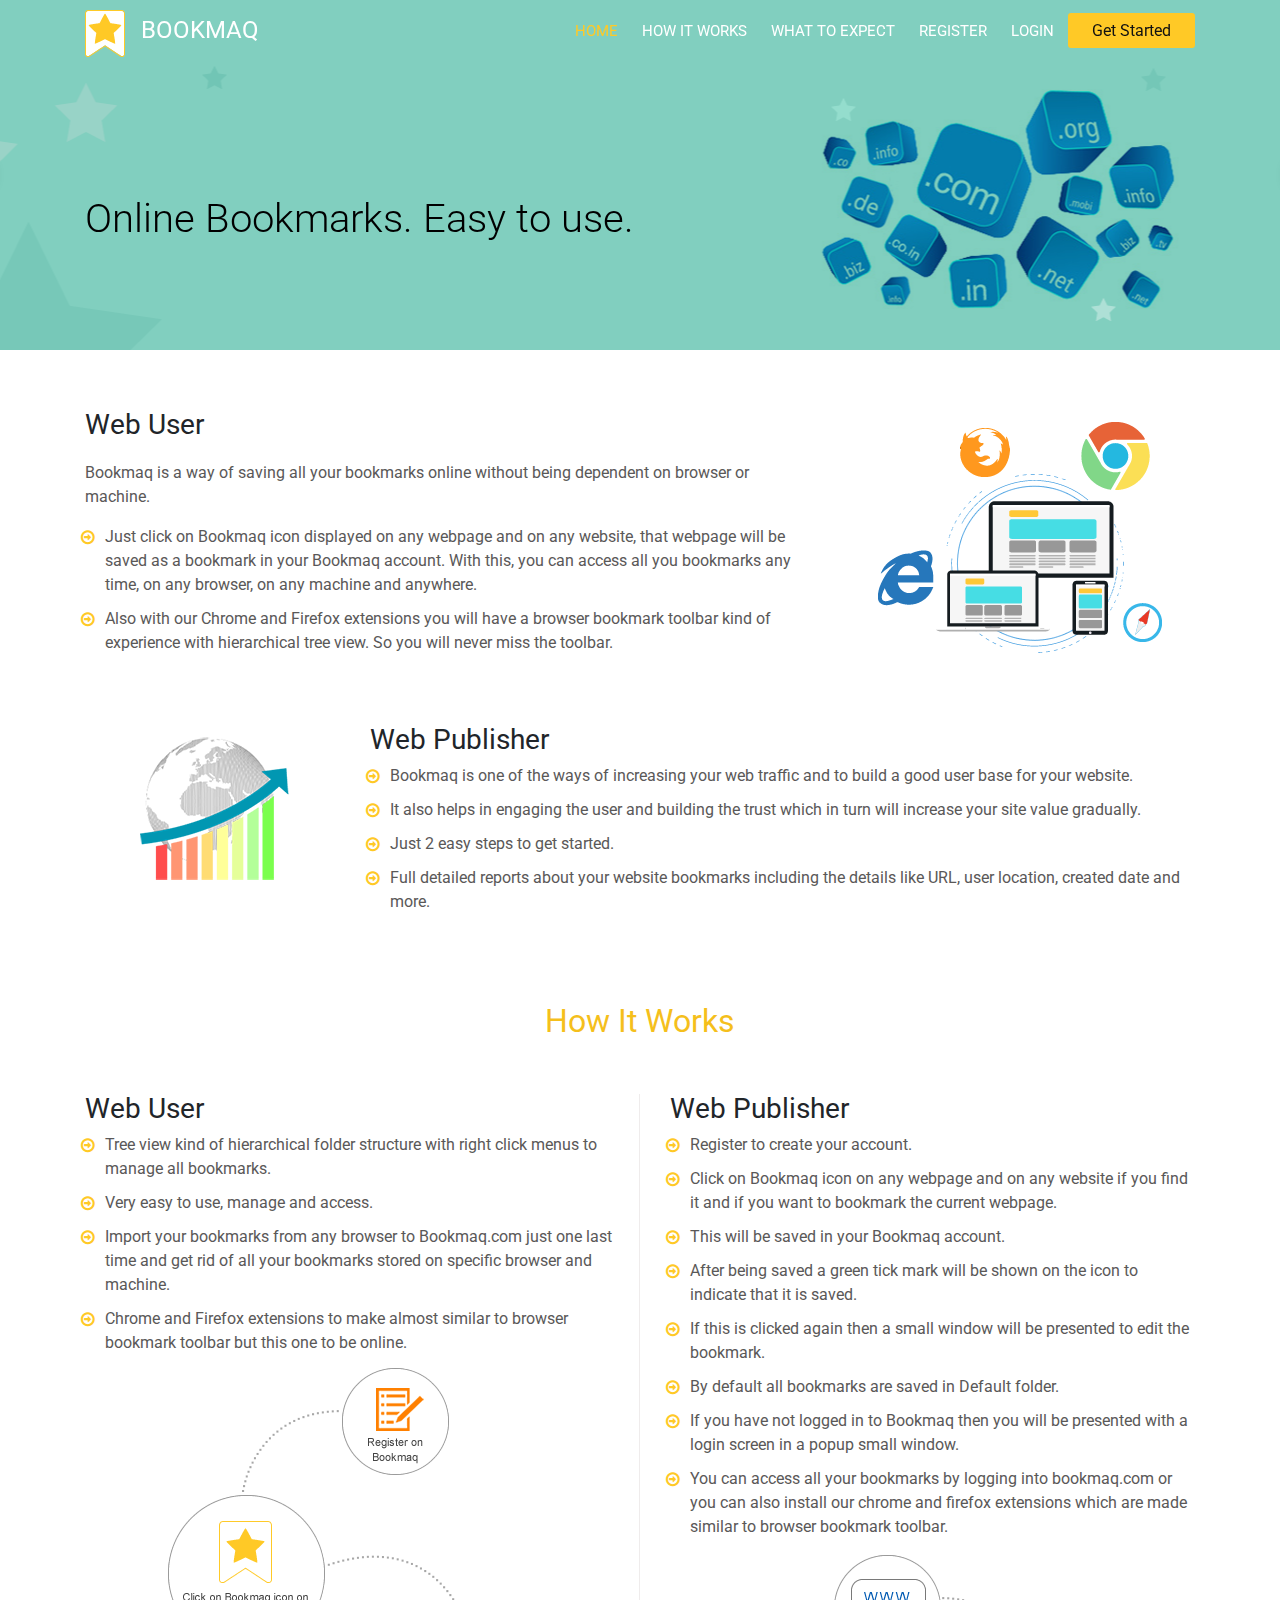
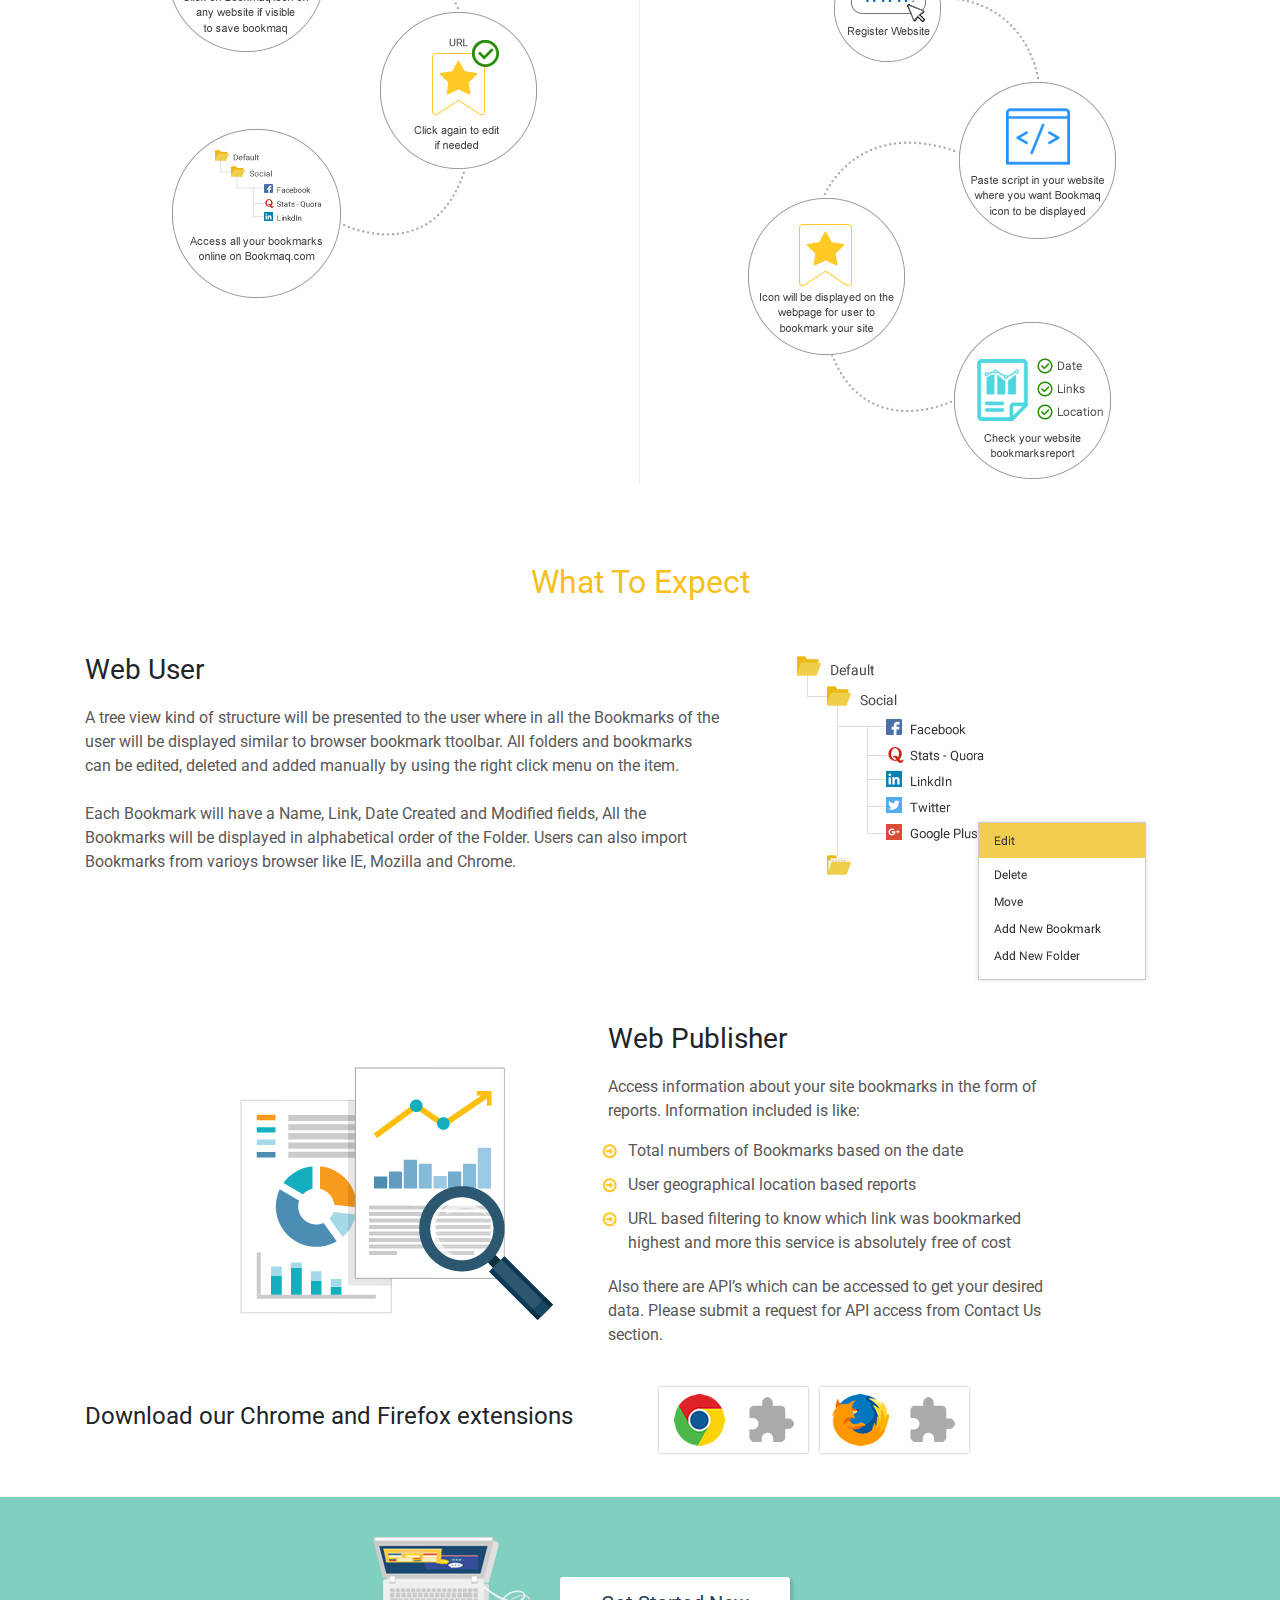
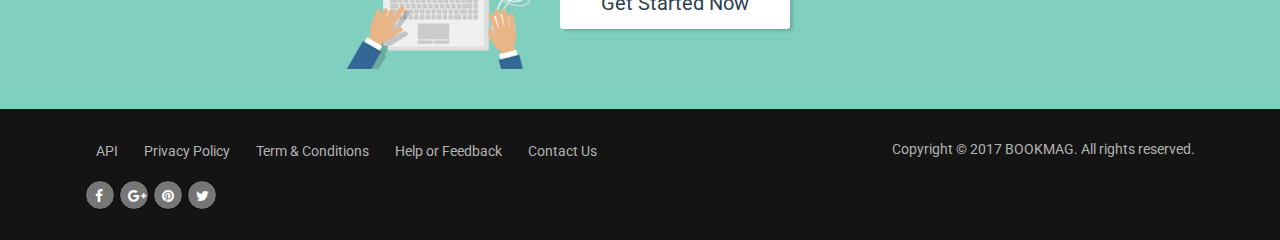
==== HTML/index.html @ ee4033a1 "Add files via upload" ====
﻿<!DOCTYPE html>
<html lang="en">
<head>
    <meta charset="UTF-8">
    <meta name="description" content="">
    <meta http-equiv="X-UA-Compatible" content="IE=edge">
    <meta name="viewport" content="width=device-width, initial-scale=1.0">
    <title>BOOKMAQ</title>
    <link rel="shortcut icon" href="images/favicon.png">
    <link rel="stylesheet" href="style.css">
    <link rel="stylesheet" href="css/responsive.css">
    <!--[if IE]>
	<script src="https://cdnjs.cloudflare.com/ajax/libs/html5shiv/3.7.3/html5shiv.min.js"></script>
	<script src="https://cdnjs.cloudflare.com/ajax/libs/respond.js/1.4.2/respond.min.js"></script>
	<![endif]-->
</head>
<body class="home-page">
    <!-- Preloader Start -->
    <div id="preloader">
        <div class="apland-load"></div>
    </div>
    <header class="header_area">
           <div class="main_header_area animated">
            <div class="container">
                <div class="row">

                    <div class="col-4 col-sm-3">
                          <div class="logo_area">
                            <a href="index.html"><img src="images/logo.png" alt="BOOKMAQ"> <span>BOOKMAQ</span></a>
                        </div>
                    </div>

                    <div class="col-8 col-sm-9 text-right">
                          <div class="main_menu_area d-inline-block">
                            <div class="mainmenu">
                                <nav>
                                    <ul id="nav">
                                        <li class="current_page_item"><a href="#home">Home</a></li>
                                        <li><a href="#howitworks">How It Works</a></li>
                                        <li><a href="#whattoexpect">What To Expect</a></li>
                                        <li><a href="register.html">Register</a></li>
										<li><a href="login.html">Login</a></li>
                                    </ul>
                                </nav>
                            </div>
                        </div>
                          <div class="header_signup_in_btn d-inline-block">
                            <a href="get-started.html">Get Started</a>
                        </div>
                    </div>
                </div>
            </div>
        </div>
        <!-- Main Header Area End -->
    </header>
   
   <section class="welcome_slider" id="home">
        <div class="welcome_slides">

            <!-- Single Slide Area Start -->
            <div class="single_slide text-center" style="background-image: url(images/banner1.png);">
                <div class="table">
                    <div class="table_cell">
                        <div class="container">
                            <div class="row">
                                <div class="col-12">
                                    <div class="welcome_text_area">
                                        <h2>Online Bookmarks. Easy to use.</h2>
                                        
                                       
                                    </div>
                                </div>
                            </div>
                        </div>
                    </div>
                </div>
            </div>

            <!-- Single Slide Area Start -->
            <div class="single_slide text-center" style="background-image: url(images/banner2.png);">
               <div class="table">
                    <div class="table_cell">
                        <div class="container">
                            <div class="row">
                                <div class="col-12">
                                    <div class="welcome_text_area">
                                        <h2>Build user base, <br/>trust and increase traffic for publishers</h2>
                                        
                                       
                                    </div>
                                </div>
                            </div>
                        </div>
                    </div>
                </div>
            </div>
        </div>
    </section>
  
 
    <section class="section_padding_50 pb20">
        <div class="container">
            <div class="row">
				
                <div class="col-12 col-md-6 col-lg-8">
                    <div>
                        <h3>Web User</h3>
						<p class="mt20">Bookmaq is a way of saving all your bookmarks online without being dependent on browser or machine.</p>
                        
						<ul class="fa-ul list-colored mt20"><li><i class="fa-li fa fa-arrow-circle-o-right"></i>Just click on Bookmaq icon displayed on any webpage and on any website, that webpage will be
						saved as a bookmark in your Bookmaq account. With this, you can access all you bookmarks any
						time, on any browser, on any machine and anywhere.<li>
						<li><i class="fa-li fa fa-arrow-circle-o-right"></i>Also with our Chrome and Firefox extensions you will have a browser bookmark toolbar kind of
						experience with hierarchical tree view. So you will never miss the toolbar.</li>
						<ul>
                        
                        
                    </div>
                </div>
				
             
                <div class="col-12 col-md-6 col-lg-4 text-center">
                  
                            <img src="images/WebUser.png" alt="">
                      
                </div>

                
            </div>
			<div class="row section_padding_50">
			
                <div class="col-12 col-md-6 col-lg-3 text-center">
                  
                            <img src="images/SiteOwner.png" alt="Web Publisher">
                      
                </div>
                <div class="col-12 col-md-6 col-lg-9">
                    <div>
                        <h3>Web Publisher</h3>
                        <ul class="fa-ul list-colored mt20"><li><i class="fa-li fa fa-arrow-circle-o-right"></i>Bookmaq is one of the ways of increasing your web traffic and to build a good user base for your
						website.<li>
						<li><i class="fa-li fa fa-arrow-circle-o-right"></i>It also helps in engaging the user and building the trust which in turn will increase your site value
						gradually.</li>
						<li><i class="fa-li fa fa-arrow-circle-o-right"></i>Just 2 easy steps to get started.</li>
						<li><i class="fa-li fa fa-arrow-circle-o-right"></i>Full detailed reports about your website bookmarks including the details like URL, user location,
						created date and more.</li>
						<ul>
                        
                        
                    </div>
                </div>
                
            </div>
        </div>
    </section>
  
	<section id="howitworks">
        <div class="container ">
		 <h2 class="text-center text-yelow mb15">How It Works</h2>
            <div class="row section_padding_40">
			   <div class="col-12 col-md-6 col-lg-6 border-right padding-right-20">
                      <div >
                        <h3>Web User</h3>
                                             
                        <ul class="fa-ul list-colored mt20"><li><i class="fa-li fa fa-arrow-circle-o-right"></i>Tree view kind of hierarchical folder structure with right click menus to manage all bookmarks.<li>
						<li><i class="fa-li fa fa-arrow-circle-o-right"></i> Very easy to use, manage and access.<li>
						<li><i class="fa-li fa fa-arrow-circle-o-right"></i> Import your bookmarks from any browser to Bookmaq.com just one last time and get rid of all
your bookmarks stored on specific browser and machine.<li>
						<li><i class="fa-li fa fa-arrow-circle-o-right"></i>Chrome and Firefox extensions to make almost similar to browser bookmark toolbar but this one to
be online.<li>
						
						</ul>
                    </div>
					 <div class=" text-center">
                            <img src="images/Web-User-htw.png" alt="Web User">
                        </div>
                </div>
                <div class="col-12 col-md-6 col-lg-6 padding-left-30">
                    <div >
                        <h3>Web Publisher</h3>
                        <ul class="fa-ul list-colored mt20"><li><i class="fa-li fa fa-arrow-circle-o-right"></i>Register to create your account.<li>
						<li><i class="fa-li fa fa-arrow-circle-o-right"></i> Click on Bookmaq icon on any webpage and on any website if you find it and if you want to
						bookmark the current webpage.<li>
						<li><i class="fa-li fa fa-arrow-circle-o-right"></i> This will be saved in your Bookmaq account.<li>
						<li><i class="fa-li fa fa-arrow-circle-o-right"></i>After being saved a green tick mark will be shown on the icon to indicate that it is saved.<li>
						<li><i class="fa-li fa fa-arrow-circle-o-right"></i>If this is clicked again then a small window will be presented to edit the bookmark.<li>
						<li><i class="fa-li fa fa-arrow-circle-o-right"></i>By default all bookmarks are saved in Default folder.<li>
						<li><i class="fa-li fa fa-arrow-circle-o-right"></i>If you have not logged in to Bookmaq then you will be presented with a login screen in a popup
						small window.<li>
						<li><i class="fa-li fa fa-arrow-circle-o-right"></i>You can access all your bookmarks by logging into bookmaq.com or you can also install our
						chrome and firefox extensions which are made similar to browser bookmark toolbar.<li>
						</ul>
                        
                        
                    </div>
					 <div class=" text-center">
                            <img src="images/SiteOwner-htw.png" alt="Web Publisher">
                        </div>
                </div>
                
            </div>
        </div>
    </section>
	 <section class="section_padding_40" id="whattoexpect">
        <div class="container">
		 <h2 class="text-center text-yelow mb15">What To Expect</h2>
            <div class="row section_padding_40">
				 <div class="col-12 col-md-6 col-lg-7">
                    <div >
                       
						<h3>Web User</h3>
                        <p class="mt20">A tree view kind of structure will be presented to the user where in all the Bookmarks of the user will be displayed similar to browser bookmark ttoolbar. All folders and bookmarks can be edited, deleted and added manually by using the right click menu on the item. 
						<br/><br/>

Each Bookmark will have a Name, Link, Date Created and Modified fields, All the Bookmarks will be displayed in alphabetical order of the Folder. Users can also import Bookmarks from varioys browser like IE, Mozilla and Chrome. </p>
                        
                        
                    </div>
                </div>

                <div class="col-12 col-md-6 col-lg-5 text-center">
                   
					<img src="images/WhatToExpect.png" alt="What To Expect">
                </div>

               
                
            </div>
			<div class="row justify-content-center align-items-center">

                <div class="col-12 col-md-6 col-lg-4">
                   
                            <img src="images/WhatToExpectSite-Owner.png" alt="">
                      
                </div>

                <div class="col-12 col-md-6 col-lg-5">
                    <div class="">
                       
						<h3>Web Publisher</h3>
                        <p class="mt20">Access information about your site bookmarks in the form of reports.
Information included is like:</p>

						<ul class="fa-ul list-colored mt20">
                            <li><i class="fa-li fa fa-arrow-circle-o-right"></i>Total numbers of Bookmarks based on the date</li>
                            <li><i class="fa-li fa fa-arrow-circle-o-right"></i>User geographical location based reports </li>
                            <li><i class="fa-li fa fa-arrow-circle-o-right"></i>URL based filtering to know which link was bookmarked highest and more this service is absolutely free of cost</li>
                         
                        </ul>
						<p class="mt20">Also there are API’s which can be accessed to get your desired data. Please submit a request for API access from Contact Us section.</p>
                        
                    </div>
                </div>
                
            </div>
        
			<div class="row pt60">
			      <div class="col-12 col-md-6 col-lg-6">
                    <div class=" text-left">
                       
						<h4 class="mt20">Download our Chrome and Firefox extensions</h4>
                        
                        
                    </div>
                </div>
                 <div class="col-12 col-md-6 col-lg-6 text-left ">
                   
                        
                        <a href="#" > <img src="images/chromebtn.png" alt=""></a>
                       <a href="#" > <img src="images/firefoxbtn.png" alt=""></a>
                    
                      
                </div>
            </div>
		</div>
    </section>
	<section class="get_started_area section_padding_40">
        <div class="container">
            <div class="row align-items-center">
			<div class="col-5 text-right"><img src="images/Get-Started.png" alt=""></div>
                <div class="col-5 text-left">
                    <!-- Total User Text Start -->
                    <div class="get_started_text">
                       
                        <a href="#download" class="btn btn-lg">Get Started Now</a>
                    </div>
                </div>
            </div>
        </div>
    </section>
    <footer class="footer_area">
        <div class="footer_bottom_area">
            <div class="container">
                <div class="row">
                    <div class="col-7">

                        <div class="footer_menu text-left">
                            <ul>
								  <li><a href="#">API</a></li>
                                <li><a href="#">Privacy Policy</a></li>
                                <li><a href="#">Term &amp; Conditions</a></li>
								<li><a href="contact-us.html">Help or Feedback</a></li>
                                <li><a href="contact-us.html">Contact Us</a></li>
                            </ul>
							<div class="footer_social_area">
                            <a href="#"><i class="fa fa-facebook"></i></a>
                            <a href="#"><i class="fa fa-google-plus"></i></a>
                            <a href="#"><i class="fa fa-pinterest"></i></a>
                            <a href="#"><i class="fa fa-twitter"></i></a>
                        </div>
                        </div>
                    </div>
					 <div class="col-5">

                        <div class="footer_menu">
                             <div class="footer_bottom text-right copywrite-area">
                            Copyright © 2017 BOOKMAG. All rights reserved.</p>
                        </div>
                        </div>
                    </div>
                </div>
            </div>
        </div>

       
    </footer>

    <script src="js/jquery-2.2.4.min.js"></script>
    <!-- Popper js -->
    <script src="../../../cdnjs.cloudflare.com/ajax/libs/popper.js/1.11.0/umd/popper.min.js"></script>
    <!-- Bootstrap js -->
    <script src="js/bootstrap.min.js"></script>
    <!-- Owl Carousel js -->
    <script src="js/owl.carousel.min.js"></script>
    <!-- Plugins js -->
    <script src="js/plugins.min.js"></script>
    <!-- Active js -->
    <script src="js/custom.js"></script>

</body>

</html>
---- HTML/style.css ----
/* ------------------
    :: Import all css 
    ------------------ */

    @import 'css/bootstrap.min.css';
    @import 'css/plugins.min.css';
    @import 'css/pe-icon-7-stroke.css';
    @import 'css/font-awesome.min.css';
    /* ----------------
    :: 1.0 Web Fonts 
    --------------- */

    @import url('https://fonts.googleapis.com/css?family=Roboto:100,300,400,500,700');
    /* *************************
    :: 2.0 Common CSS
    ************************* */

    * {
        margin: 0;
        padding: 0;
    }

    body {
        font-size: 1em;
        line-height: 1.5;
        font-weight: 400;
        font-family: 'Roboto', sans-serif;
    }

    h1,
    h2,
    h3,
    h4,
    h5,
    h6 {
        font-weight: 400;
        margin-top: 0;
    }

    p {
    color: #5a5858;
    font-weight: 400;
    }

    .floatleft {
        float: left
    }

    .floatright {
        float: right
    }

    .alignleft {
        float: left;
        margin-right: 15px;
    }

    .alignright {
        float: right;
        margin-left: 15px;
    }

    .aligncenter {
        display: block;
        margin: 0 auto 15px;
    }
	
	a{ color:#f3ba14;}

    a:focus {
        outline: 0px solid;
    }

    .btn {
        box-shadow: 3px 2px 3px rgba(0, 0, 0, 0.15);
    }

    .btn:hover {
        box-shadow: 4px 4px 20px rgba(0, 0, 0, 0.15)
    }

    body.boxed_version {
        width: 1140px;
        margin: 0 auto;
        background-image: url(img/bg-pattern/symphony.png);
        background-repeat: repeat;
        background-attachment: fixed;
    }

    .fluid-version .container-fluid {
        padding-left: 5%;
        padding-right: 5%;
    }

    a,
    a:hover,
    a:focus {
        -webkit-transition: all 500ms ease 0s;
        transition: all 500ms ease 0s;
        text-decoration: none;
        outline: none;
        font-weight: 400;
    }

    ol,
    ul {
        margin: 0;
        padding: 0;
    }

    ol li,
    ul li {
        list-style: outside none none;
    }

    img {
        height: auto;
        max-width: 100%;
    }

    .table {
        display: table;
        z-index: 99;
        position: absolute;
        width: 100%;
        height: 100%;
    }

    .table_cell {
        display: table-cell;
        vertical-align: middle;
    }

    .margin_top_30 {
        margin-top: 30px;
    }

    .section_padding_150 {
        padding: 150px 0;
    }

    .section_padding_100 {
        padding: 100px 0;
    }

    .section_padding_100_0 {
        padding: 100px 0 0 0;
    }

    .section_padding_0_100 {
        padding: 0 0 100px 0;
    }

    .section_padding_60 {
        padding: 60px 0;
    }
	.section_padding_50 {
        padding: 60px 0;
    }
	
	 .section_padding_40 {
        padding: 40px 0;
    }

    .section_padding_200 {
        padding: 200px 0;
    }

    .section_padding_100_50 {
        padding-top: 100px;
        padding-bottom: 50px;
    }

    .section_padding_100_70 {
        padding-top: 100px;
        padding-bottom: 70px;
    }

    .section_heading {
        margin-bottom: 50px;
        position: relative;
        z-index: 1;
        text-align: center;
    }
	

    .section_heading > h3 {
        color: #15151e;
        margin-top: 0;
        text-transform: capitalize;
        position: relative;
        z-index: 1;
        font-size: 2em;
    }

    .section_heading > h3 > span {
        color: #ffc926;
    }

    .section_heading > p {
        font-size: 18px;
        line-height: 1.5;
        margin: 0 auto;
        max-width: 600px;
    }
	.border-right{    border-right: 1px solid #efecec;}
	.padding-left-30{ padding-left:30px;}
	.padding-right-20{ padding-right:20px;}
	 .mt20 {
        margin-top: 20px;
    }
    .mt15 {
        margin-top: 15px;
    }
	.mt10{
		 margin-top: 10px;
	}
	.mb15 {
        margin-bottom: 15px;
    }
	.pt60{padding-top:20px;}
	.pt150{padding-top:150px;}
	.pb20{padding-bottom:20px!important;}
	.pb100{padding-bottom:100px!important;}
    .shortcode_area:nth-child(2n + 1) {
        background-color: #f7f7f7;
    }

    .box-shadow-with-bg-gray {
        box-shadow: 3px 2px 3px rgba(0, 0, 0, 0.15);
        border-radius: 4px;
        background-color: #f7f7f7 !important;
        -webkit-transition-duration: 500ms;
        transition-duration: 500ms;
    }

    .box-shadow-with-bg-gray:hover {
        box-shadow: 4px 4px 20px rgba(0, 0, 0, 0.1)
    }

    .box-shadow-with-bg-white {
        box-shadow: 3px 2px 3px rgba(0, 0, 0, 0.15);
        border-radius: 4px;
        -webkit-transition-duration: 500ms;
        transition-duration: 500ms;
        background-color: #fff !important;
    }

    .box-shadow-with-bg-white:hover {
        box-shadow: 4px 4px 20px rgba(0, 0, 0, 0.1)
    }

    .table .table {
        background-color: transparent;
    }

    .line {
        width: 100%;
        height: 2px;
        background-color: #fff;
    }

    /* *************************
    :: 3.0 Preloader Css
    ************************* */

    #preloader {
        overflow: hidden;
        height: 100%;
        left: 0;
        position: fixed;
        top: 0;
        width: 100%;
        z-index: 9999999999;
        background-color: #fff;
    }


    .apland-load {
        -webkit-animation: 2000ms linear 0s normal none infinite running apland-load;
        animation: 2000ms linear 0s normal none infinite running apland-load;
        background: transparent none repeat scroll 0 0;
        border-color: #dddddd #dddddd #ffc926;
        border-radius: 50%;
        border-style: solid;
        border-width: 3px;
        height: 50px;
        left: calc(50% - 25px);
        position: relative;
        top: calc(50% - 25px);
        width: 50px;
        z-index: 9;
    }

    @-webkit-keyframes apland-load {
        0% {
            -webkit-transform: rotate(0deg);
            transform: rotate(0deg);
        }
        100% {
            -webkit-transform: rotate(360deg);
            transform: rotate(360deg);
        }
    }

    @keyframes apland-load {
        0% {
            -webkit-transform: rotate(0deg);
            transform: rotate(0deg);
        }
        100% {
            -webkit-transform: rotate(360deg);
            transform: rotate(360deg);
        }
    }

    #scrollUp {
        background-color: #ffc926;
        border-radius: 3px;
        bottom: 30px;
        box-shadow: 0 0 12px 0 rgba(0, 0, 0, 0.2);
        color: #fff;
        font-size: 24px;
        height: 40px;
        right: 30px;
        text-align: center;
        width: 40px;
    }

    #scrollUp i {
        line-height: 40px;
    }

    /* ******************************
    :: 4.0 Header area css
    ****************************** */

    header {
        height: auto;
        position: absolute;
        width: 100%;
        z-index: 99;
        background-color: transparent;
    }

    body.boxed_version header {
        width: 1140px;
    }

    .logo_area {
        padding: 10px 0;
    }
	
	.logo_area span{
       margin-left: 12px;
    font-size: 24px;
    color: #fff;
    }

    .main_header_area {
        height: 65px;
        width: 100%;
        position: absolute;
        top: 0;
        left: 0;
        z-index: 9;
    }

    .default-page .main_header_area,
    .rtl_version .main_header_area {
      
		background-color:#111;
		box-shadow: 0px 0px 8px #000;
    }
	.transparent-bg{
		background:transparent!important;
		box-shadow:none!important;
		
	}
    .main_header_area.sticky {
        box-shadow: 0 0 4px 0 rgba(0, 0, 0, 0.9);
        z-index: 999 !important;
        background-color: #111;
        width: 100%;
        position: fixed;
        -webkit-transition-duration: 500ms;
        transition-duration: 500ms;
    }

    body.boxed_version .is-sticky .main_header_area {
        width: 100%;
        left: 50%;
        margin-left: -570px;
    }

    .main_menu_area {
        position: relative;
        z-index: 1;
    }

    .mainmenu {
        display: inline-block;
        text-align: right;
    }

    .mainmenu ul#nav li {
        display: inline-block;
        position: relative;
    }

    .mainmenu ul#nav li a {
        color: #fff;
        display: block;
        font-size: 15px;
        padding: 20px 10px;
        text-transform: uppercase;
    }

    .default-page .mainmenu ul#nav li a,
	.home-page .mainmenu ul#nav li a,
	.boxed_version .mainmenu ul#nav li a,
    .rtl_version .mainmenu ul#nav li a {
        color: #fff;
    }

    .default-page .mainmenu ul#nav li:hover a,
	.home-page .mainmenu ul#nav li:hover a,
	.boxed_version .mainmenu ul#nav li:hover a,
    .rtl_version .mainmenu ul#nav li:hover a {
        color: #ffc926;
    }

    .sticky .mainmenu ul#nav li a {
        color: #fff;
    }

    .mainmenu ul#nav li ul {
        text-align: left;
    }

    .sticky .mainmenu ul#nav li.active a,
    .sticky .mainmenu ul#nav li:hover a {
        color: #2196F3;
    }

    .mainmenu ul#nav li.active a,
    .mainmenu ul#nav li:hover a {
        color: rgba(255, 255, 255, 0.95);
    }

    .sticky .mainmenu ul#nav li a:hover,
    .sticky .mainmenu ul#nav li.current_page_item a,
    .default-page .mainmenu ul#nav li a:hover,
	.home-page .mainmenu ul#nav li.current_page_item a,
    .default-page .mainmenu ul#nav li.current_page_item a,
	.home-page .mainmenu ul#nav li.current_page_item a,
    .boxed_version .mainmenu ul#nav li a:hover,
    .boxed_version .mainmenu ul#nav li.current_page_item a {
        color: #ffc926;
    }
    .blog_page .main_header_area {
        background-color: #fff;
    }

    .mainmenu ul#nav > li > ul.sub-menu {
        left: 0;
        opacity: 0;
        -ms-filter: "progid:DXImageTransform.Microsoft.Alpha(Opacity=0)";
        position: absolute;
        text-align: left;
        top: 85px;
        -webkit-transition-duration: 0.5s;
        transition-duration: 0.5s;
        visibility: hidden;
        width: 250px;
        z-index: 999;
        -webkit-transform: translateY(15px);
        transform: translateY(15px);
        background-color: #fff;
        border-top: 5px solid #2196F3;
        box-shadow: 0 0 12px 0 rgba(17, 17, 17, 0.2);
    }

    .mainmenu ul#nav > li:hover > ul.sub-menu {
        opacity: 1;
        -ms-filter: "progid:DXImageTransform.Microsoft.Alpha(Opacity=100)";
        visibility: visible;
        -webkit-transform: translateY(0px);
        transform: translateY(0px);
    }

    .mainmenu ul#nav > li ul.sub-menu li {
        border-bottom: 1px solid #ddd !important;
        display: block;
        position: relative;
    }

    .mainmenu ul#nav > li ul.sub-menu li:last-child {
        border-bottom: 0px solid #fff!important;
    }

    .mainmenu ul#nav > li ul.sub-menu li a {
        display: block;
        padding: 10px 15px;
        position: relative;
        color: #000;
    }

    .mainmenu ul#nav > li ul.sub-menu li a:hover {
        color: #2196F3;
    }

    .header_signup_in_btn a {
        background-color: #ffc926;
        color: #111;
        padding: 0.5em 1.5em;
        border-radius: 3px;
    }

    /* ******************************
    :: 5.0 slider area css
    ****************************** */

    .welcome_area {
        position: relative;
        z-index: 1;
        height: 400px;
        background-color: #f7f7f7;
        overflow: hidden;
    }

    .welcome_area.static_image_version {
        background-size: cover;
        background-position: center center;
        background-repeat: no-repeat;
    }

    .welcome_area.static_image_version:before {
        position: absolute;
        z-index: 9;
        height: 100%;
        width: 100%;
        left: 0;
        top: 0;
        content: "";
        background-color: rgba(0, 0, 0, 0.7);
    }

    .single_slide {
        position: relative;
        z-index: 9;
        height: 350px;
        background-size: cover;
        background-position: center center;
        background-repeat: no-repeat;
        width: 100%;
    }

    .single_slide:before {
        position: absolute;
        z-index: 9;
        height: 100%;
        width: 100%;
        left: 0;
        top: 0;
        content: "";
       
    }

    .rtl_version .welcome_text_area {
        text-align: right;
    }

    .welcome_text_area h2 {
        color: #fff;
        font-size: 40px;
        margin-top: 95px;
        font-weight: 300;
		text-align:left;
    }

    .default-page .welcome_text_area h2,
	.home-page .welcome_text_area h2,
	.boxed_version .welcome_text_area h2,
    .rtl_version .welcome_text_area h2 {
        color: #000000;
    }

    .default-page .welcome_text_area p,
	.home-page .welcome_text_area p,
    .boxed_version .welcome_text_area p,
    .rtl_version .welcome_text_area p {
        color: #111;
    }

    .welcome_text_area p {
        color: #fff;
        font-size: 22px;
    }

    .welcome_text_area h3.price {
        color: #ffc926;
        font-size: 36px;
        font-weight: 500;
        margin-bottom: 10px;
        margin-top: 25px;
    }

    .welcome_text_area a {
        background-color: #ffc926;
        border: medium none;
        color: #fff;
        display: inline-block;
        font-size: 20px;
        margin-bottom: 0;
        margin-right: 0;
        margin-top: 25px;
        padding: 15px 45px;
        position: relative;
        text-transform: capitalize;
        z-index: 1;
        border-radius: 30px;
    }

    .welcome_text_area a.paypal {
        padding: 15px 30px 12px;
    }

    .welcome_text_area > a > i {
        font-size: 30px;
        left: 30px;
        position: absolute;
        top: 12px;
    }

    .welcome_text_area a:hover,
    .welcome_text_area a:focus {
        color: #2196F3;
        background-color: #fff;
    }

    .welcome_area_thumb {
        text-align: center;
        position: relative;
        z-index: 1;
    }

    .default-page .welcome_area_thumb {
        text-align: center;
    }
	 .home-page .welcome_area_thumb {
        text-align: center;
    }

    .welcome_slider {
        overflow: hidden;
    }

    .welcome_slider .welcome_slides .owl-nav {
        height: auto;
        left: 0;
        position: absolute;
        top: 50%;
        width: 100%;
        z-index: 1;
    }

    .welcome_slider .welcome_slides .owl-nav .owl-prev,
    .welcome_slider .welcome_slides .owl-nav .owl-next {
        border: 2px solid #fff;
        border-radius: 50%;
        color: #fff;
        cursor: pointer;
        font-weight: 400;
        height: 40px;
        position: absolute;
        text-align: center;
        top: -20px;
        -webkit-transition: all 300ms ease-in 0s;
        transition: all 300ms ease-in 0s;
        width: 40px;
        z-index: 999;
        box-shadow: 0 0 12px 0 rgba(0, 0, 0, 0.1);
    }

    .welcome_slider .welcome_slides .owl-nav .owl-prev {
        left: -45px;
    }

    .welcome_slider .welcome_slides .owl-nav .owl-next {
        right: -45px;
    }

    .welcome_slider .welcome_slides .owl-nav .owl-prev:hover,
    .welcome_slider .welcome_slides .owl-nav .owl-next:hover {
        background-color: #ffc926;
        color: #fff;
        border: 2px solid #ffc926;
    }

    .welcome_slider .welcome_slides:hover .owl-nav .owl-prev {
        left: 15px;
    }

    .welcome_slider .welcome_slides:hover .owl-nav .owl-next {
        right: 15px;
    }

    .welcome_slider .welcome_slides .owl-nav .owl-prev > i,
    .welcome_slider .welcome_slides .owl-nav .owl-next > i {
        font-size: 30px;
        font-weight: 700;
        line-height: 38px;
    }

    .welcome_style_one {
        background-color: rgba(33, 150, 243, 0.1);
        border-radius: 50%;
        height: 500px;
        position: absolute;
        right: -10%;
        top: 50%;
        width: 500px;
        z-index: -5;
    }

    .welcome_style_two {
        background-color: rgba(33, 150, 243, 0.2);
        border-radius: 50%;
        bottom: 150px;
        height: 300px;
        position: absolute;
        right: 150px;
        width: 300px;
        z-index: 5;
    }

    .welcome_style_three {
        background-color: rgba(33, 150, 243, 0.15);
        border-radius: 50%;
        bottom: 20px;
        height: 200px;
        position: absolute;
        right: 280px;
        width: 200px;
        z-index: 9;
    }

    .welcome_style_four {
        background-color: rgba(33, 150, 243, 0.12);
        border-radius: 50%;
        bottom: 385px;
        height: 100px;
        position: absolute;
        right: 350px;
        width: 100px;
        z-index: 5;
    }

    /* ***************************
    :: 6.0 About Product Area CSS
    *************************** */

    .single_about_part {
        border-radius: 3px;
        margin-bottom: 30px;
        padding: 15px 30px;
        position: relative;
        text-align: center;
        -webkit-transition-duration: 500ms;
        transition-duration: 500ms;
        z-index: 1;
        background-color: #f6f6f6;
    }

    .single_about_part:hover {
        background-color: #ffc926 !important;
        color: #fff;
    }

    .single_about_part h3 {
        -webkit-transition-duration: 500ms;
        transition-duration: 500ms;
    }

    .single_about_part > p {
        margin-bottom: 0;
        -webkit-transition-duration: 500ms;
        transition-duration: 500ms;
    }

    .single_about_part:hover p,
    .single_about_part:hover h3 {
        color: #fff;
    }

    @-webkit-keyframes sonarWave {
        from {
            opacity: 1;
            -ms-filter: "progid:DXImageTransform.Microsoft.Alpha(Opacity=100)";
        }
        to {
            -webkit-transform: scale(2);
            transform: scale(2);
            opacity: 0;
            -ms-filter: "progid:DXImageTransform.Microsoft.Alpha(Opacity=0)";
        }
    }

    @keyframes sonarWave {
        from {
            opacity: 1;
            -ms-filter: "progid:DXImageTransform.Microsoft.Alpha(Opacity=100)";
        }
        to {
            -webkit-transform: scale(2);
            transform: scale(2);
            opacity: 0;
            -ms-filter: "progid:DXImageTransform.Microsoft.Alpha(Opacity=0)";
        }
    }

    .single_about_part .feature_icon {
        border-radius: 50%;
        height: 50px;
        right: -25px;
        position: absolute;
        top: 50%;
        width: 50px;
        margin-top: -25px;
        text-align: center;
        background-color: #2196F3;
    }

    .single_about_part .feature_icon:before {
        background-color: #2196F3;
        content: "";
        height: 3px;
        left: 50%;
        margin-top: -1.5px;
        position: absolute;
        top: 50%;
        width: 120px;
        z-index: -5;
    }

    .single_about_part .feature_icon:after {
        background-color: #2196F3;
        content: "";
        height: 20px;
        left: calc(50% + 110px);
        margin-top: -10px;
        position: absolute;
        top: 50%;
        width: 20px;
        z-index: 9;
        border-radius: 50%;
        -webkit-animation: sonarWave 2s linear infinite;
        animation: sonarWave 2s linear infinite;
    }

    .single_about_part .feature_icon > i {
        color: #fff;
        display: block;
        font-size: 24px;
        line-height: 50px;
    }

    /* ***********************
    :: 7.0 More Features Area
    *********************** */

    .more_features_area {
        background-color: #f7f7f7;
    }

    .single_benifits {
        margin-bottom: 30px;
        position: relative;
        -webkit-transition-duration: 500ms;
        transition-duration: 500ms;
        z-index: 1;
        text-align: center;
    }

    .single_benifits .icon_box {
        color: #000;
        font-size: 4em;
        -webkit-transition-duration: 500ms;
        transition-duration: 500ms;
    }

    .icon_box > i {
        line-height: 50px;
    }

    .single_benifits.active .icon_box {
        color: #ffc926;
    }

    .single_benifits h3 {
        -webkit-transition-duration: 500ms;
        transition-duration: 500ms;
    }

    .single_benifits p {
        margin-bottom: 0;
        margin-top: 15px;
    }

    .single_benifits.active h3 {
        color: #2196F3;
    }

    /* ********************
    :: 8.0 about us area css
    ********************** */

    .video_area {
        position: relative;
        overflow: hidden;
        width: 100%;
        z-index: 1;
        background-position: center center;
        background-size: cover;
    }

    .video_area:before {
        position: absolute;
        z-index: -1;
        width: 100%;
        height: 100%;
        left: 0;
        top: 0;
        content: "";
        background: #00c6ff;
        background: -webkit-linear-gradient(to right, #0072ff, #00c6ff);
        background: -webkit-linear-gradient(left, #0072ff, #00c6ff);
        background: linear-gradient(to right, #0072ff, #00c6ff);
        opacity: 0.95;
        -ms-filter: "progid:DXImageTransform.Microsoft.Alpha(Opacity=90)";
    }

    .video_area_text h2 {
        color: #fff;
        font-size: 4em;
        font-weight: 100;
    }

    .video_area_text p {
        color: #fff;
        font-size: 1.5em;
        margin-top: 20px;
    }

    .video_area_text > a.video_btn {
        color: #fff;
        display: block;
        font-size: 6em;
        line-height: 0;
    }

    /* *******************************
    :: 9.0 About App Area CSS
    ******************************* */

    .about_image {
        display: block;
        position: relative;
        z-index: 1;
    }

    .small_thumb {
        bottom: 0;
        height: auto;
        left: 170px;
        position: absolute;
        width: auto;
        z-index: -5;
    }

    .about_us_text_area {
        padding-top: 100px;
    }

    .about_us_text_area > a {
        background-color: #ffc926;
        color: #fff;
        display: block;
        margin-top: 20px;
        text-align: center;
        width: 170px;
        border-radius: 30px;
    }

    .about_us_text_area > a:hover {
        background-color: #fff;
        color: #ffc926;
    }

    .about_us_text_area h3 {
        font-size: 2.5em;
        line-height: 1.3;
    }

    .about-btn {
        padding: 0.5em 1.5em;
        background-color: transparent;
        border-radius: 30px;
        border: 2px solid #ddd;
        color: #000;
        box-shadow: none;
    }

    /* *******************************
    :: 10.0 Call to action area css
    ******************************* */

    .get_started_area {
        position: relative;
        z-index: 1;
           background-color: #81CFBF;
        text-align: center;
    }

    /*.get_started_area:before {
        position: absolute;
        z-index: -5;
        width: 100%;
        height: 100%;
        background-color: rgba(0, 0, 0, 0.5);
        content: "";
        top: 0;
        left: 0;
    }*/

    .get_started_text > h3 {
        color: #fff;
        margin-bottom: 0;
    }

    .get_started_text > a {
        background-color: #fff;
        color: #2c3e50;
        border-radius: 3px;
        padding: 0.5em 2em;
       
    }

    .get_started_text > a:hover {
        background-color: #ffc926;
        color: #fff;
    }

    /* *******************************
    :: 11.0 Work Process Area CSS
    ******************************* */

    .single_work_step {
        margin-bottom: 30px;
        text-align: center;
    }

    .single_work_step > img {
        margin-bottom: 15px;
        max-width: 100px;
    }

    .single_work_step > p {
        margin: 0;
    }

    /* *************************
    :: 12.0 Price Plan Area CSS
    ************************* */

    .price_plan_area {
        background-color: #f7f7f7;
    }

    .single_price_plan {
        text-align: center;
        background-color: #fff;
        border-radius: 6px;
        -webkit-transition-duration: 500ms;
        transition-duration: 500ms;
        margin-bottom: 30px;
        border: 3px solid transparent;
    }

    .single_price_plan.active {
        -webkit-transform: scale(1.05);
        transform: scale(1.05);
    }

    .single_price_plan .title {
        color: #363636;
        padding: 30px 0 15px 0;
        text-transform: capitalize;
        -webkit-transition-duration: 500ms;
        transition-duration: 500ms;
    }

    .single_price_plan .title h3,
    .single_price_plan .title p {
        margin: 0;
    }

    .single_price_plan .price {
        color: #ffc926;
    }

    .single_price_plan .price h4 {
        font-size: 4em;
        line-height: 1.2;
        font-weight: 100;
    }

    .single_price_plan .description {
        padding: 0 15px;
    }

    .single_price_plan .description > p {
        line-height: 16px;
        margin: 0;
        padding: 10px 0;
    }

    .price span {
        font-size: 16px;
    }

    .single_price_plan .button {
        padding: 20px 0 40px 0;
    }

    .single_price_plan .button > a {
        background-color: #ffc926;
        color: #fff;
        border-radius: 30px;
        padding: 0.5em 1.5em;
    }

    .single_price_plan .button > a:hover,
    .single_price_plan .button > a:focus {
        background-color: #ffc926;
        color: #fff;
    }

    .single_price_plan:hover {
        box-shadow: 0 0 16px rgba(0, 0, 0, 0.15);
    }

    .price_plan_area.price .single_price_plan {
        margin-bottom: 30px;
    }

    /* ******************************
    :: 13.0 our advisor area css
    ****************************** */

    .single_advisor_profile {
        margin-bottom: 30px;
        position: relative;
        -webkit-transition-duration: 500ms;
        transition-duration: 500ms;
        z-index: 1;
    }

    .single_advisor_details_info > h5 {
        margin-top: 15px;
    }

    .single_advisor_details_info > p {
        margin-bottom: 0;
    }

    .advisor_thumb {
        margin: 0 auto;
    }

    .advisor_social_link {
        margin: 15px 0;
    }

    .advisor-line {
        margin: 15px 0;
        width: 100%;
        height: 1px;
        background-color: #ddd;
    }

    /* *******************************
    :: 14.0 app screenshot area css
    ******************************* */

    .app_screenshots .owl-item .single_screenshot {
        border: 2px solid #ddd;
        box-shadow: 0 0 8px 0 rgba(0, 0, 0, 0.1);
    }

    .app_screenshots .owl-item.center .single_screenshot {
        box-shadow: 0 0 16px 0 rgba(0, 0, 0, 0.2);
        border: 2px solid #ffc926;
    }

    .app_screenshots {
        position: relative;
        z-index: 1;
    }

    .app_screenshots .owl-prev,
    .app_screenshots .owl-next {
        background-color: transparent;
        border: 2px solid #ddd;
        border-radius: 50%;
        height: 44px;
        position: absolute;
        text-align: center;
        width: 44px;
        color: #ddd;
        -webkit-transition-duration: 500ms;
        transition-duration: 500ms;
    }

    .app_screenshots .owl-prev > i,
    .app_screenshots .owl-next > i {
        font-size: 30px;
        line-height: 40px;
    }

    .app_screenshots .owl-prev:hover,
    .app_screenshots .owl-next:hover {
        background-color: #ffc926;
        border: 2px solid #2196F3;
        color: #fff
    }

    .app_screenshots .owl-prev {
        margin-top: -22px;
        left: 15px;
        top: 50%;
    }

    .app_screenshots .owl-next {
        margin-top: -22px;
        right: 15px;
        top: 50%;
    }

    /* ******************************
    :: 15.0 testimonial area css
    ****************************** */

    .testimonial_area {
        position: relative;
        z-index: 1;
        background-position: center center;
        background-size: cover;
    }

    .testimonial_area:before {
        position: absolute;
        width: 100%;
        height: 100%;
        z-index: -5;
        content: "";
        top: 0;
        left: 0;
        background-color: rgba(17, 17, 17, 0.5);
    }

    .single_testimonial_area {
        position: relative;
        z-index: 1;
    }

    .testimonial_area .testimonial_text {
        position: relative;
        z-index: 1;
    }

    .testimonial_text > p {
        color: #fff;
        font-size: 24px;
        padding: 0 40px;
        position: relative;
        z-index: 1;
    }

    .testimonial_author_name {
        margin-top: 15px;
    }

    .testimonial_author_name > h5 {
        color: #fff;
        margin-bottom: 5px;
    }

    .testimonial_author_name > h6 {
        margin-bottom: 0;
        color: #fff;
    }

    .testimonial_author_thumb {
        border: 5px outset #fff;
        border-radius: 50%;
        height: 120px;
        margin: 0 auto 30px;
        padding: 5px;
        width: 120px;
    }

    .testimonial_author_thumb > img {
        border-radius: 50%;
        width: 100%;
        height: 100%;
    }

    .testimonial_text .rating {
        margin: 15px 0 0;
        text-align: center;
    }

    .testimonial_text .rating > i {
        font-size: 20px;
        color: #ff9800;
    }

    .testimonial_area .owl-dot {
        background-color: #fff;
        border: 2px solid #fff;
        border-radius: 50%;
        display: inline-block;
        height: 15px;
        margin: 0 3px;
        width: 15px;
    }

    .testimonial_area .owl-dots {
        text-align: center;
        margin-top: 30px;
    }

    .testimonial_area .owl-dot.active {
        background-color: #ffc926;
    }

    /* **************************
    :: 16.0 Newsletter Area CSS
    ************************** */

    .newsletter_area {
        background-color: #f7f7f7;
        position: relative;
        z-index: 1;
        background-image: url(img/bg-pattern/call-to-action.jpg);
        background-size: cover;
        background-position: 0 0;
    }

    .newsletter_area:before {
        background-color: rgba(17, 17, 17, 0.5);
        width: 100%;
        height: 100%;
        left: 0;
        top: 0;
        position: absolute;
        z-index: -5;
        content: "";
    }

    .download_app_area .section_heading > h3,
    .download_app_area .section_heading > p,
    .newsletter_area .section_heading > h3,
    .newsletter_area .section_heading > p {
        color: #fff;
    }

    .newsletter-form-area input {
        width: 400px;
        height: 55px;
        border-radius: 30px;
        padding: 15px 30px;
    }

    .newsletter-form-area button {
        width: 150px;
        height: 55px;
        border-radius: 30px;
        padding: 15px;
        background-color: #ffc926;
        color: #fff;
    }

    /* ==================
    :: 17.0 FAQ area CSS
    ================== */

    .faq_area {
        background-color: #f7f7f7;
    }

    .single-accordion {
        margin-bottom: 15px;
    }

    .single-accordion:last-of-type {
        margin-bottom: 0px;
    }

    .single-accordion h5 a {
        background-color: #ffc926;
        border-radius: 3px;
        color: #fff;
        display: block;
        font-size: 16px;
        font-weight: 300;
        padding: 20px 45px 20px 20px;
        position: relative;
        text-transform: capitalize;
    }

    .single-accordion h5 a.collapsed {
        background-color: #fff;
        color: #111;
    }

    .single-accordion h5 a span {
        font-size: 30px;
        height: 60px;
        right: 0;
        position: absolute;
        text-align: center;
        top: -1px;
        width: 50px;
    }

    .single-accordion h5 a span > i {
        line-height: 60px;
    }

    .single-accordion h5 a.collapsed span.accor-close {
        opacity: 0;
        -ms-filter: "progid:DXImageTransform.Microsoft.Alpha(Opacity=0)";
        filter: alpha(opacity=0);
    }

    span.accor-open {
        opacity: 0;
        -ms-filter: "progid:DXImageTransform.Microsoft.Alpha(Opacity=0)";
        filter: alpha(opacity=0);
    }

    .single-accordion h5 a.collapsed span.accor-open {
        opacity: 1;
        -ms-filter: "progid:DXImageTransform.Microsoft.Alpha(Opacity=100)";
        filter: alpha(opacity=100);
    }

    .single-accordion h5 {
        margin-bottom: 0;
        text-transform: uppercase;
    }

    .single-accordion .accordion-content {
        background-color: #fff;
        box-shadow: none;
    }

    .single-accordion .accordion-content p {
        padding: 20px 20px 10px;
    }

    .find_answer_area {
        background-color: #ffc926;
        border-radius: 5px;
        color: #fff;
        padding: 40px 30px;
        text-align: center;
    }

    .find_answer_area > h5 {
        font-weight: 300;
        margin-bottom: 5px;
    }

    .find_answer_area > p {
        color: #fff;
    }

    .find_answer_area > a {
        background-color: #fff;
        border-radius: 5px;
        color: #ffc926;
        display: block;
        height: 54px;
        margin: 15px auto 0;
        padding: 15px;
        width: 150px;
    }

    .find_answer_area > a:hover {
        box-shadow: 0 0 12px 4px rgba(255, 255, 255, 0.5);
    }

    /* *******************************
    :: 18.0 timeline area css
    ******************************* */

    .single_timeline_block .timeline_text_content {
        width: calc(50% - 50px);
    }

    .single_timeline_block.odd-item .timeline_text_content {
        float: right;
    }

    .single_timeline_block.even-item .timeline_text_content {
        text-align: right;
    }

    .single_timeline_block {
        position: relative;
        z-index: 1;
    }

    .single_timeline_block .timeline_icon {
        background-color: #ffc926;
        border-radius: 50%;
        color: #fff;
        height: 20px;
        left: 50%;
        margin-left: -10px;
        position: absolute;
        text-align: center;
        top: 13px;
        width: 20px;
        z-index: 9;
        border: 3px solid #fff;
    }

    .single_timeline_block .timeline_icon i {
        font-size: 24px;
        line-height: 44px;
    }

    .timeline_text_content {
        background-color: #f7f7f7;
        border-radius: 5px;
        padding: 20px;
        position: relative;
        z-index: 1;
        -webkit-transition-duration: 500ms;
        transition-duration: 500ms;
    }

    .timeline_text_content p {
        margin: 0;
        -webkit-transition-duration: 500ms;
        transition-duration: 500ms;
    }

    .timeline_text_content:hover {
        background-color: #ffc926 !important;
        color: #fff;
    }

    .timeline_text_content:before {
        background-color: #ddd;
        content: "";
        height: 100%;
        position: absolute;
        top: 0;
        width: 2px;
        z-index: -5;
    }

    .timeline_text_content:after {
        background-color: #f7f7f7;
        content: "";
        height: 30px;
        position: absolute;
        -webkit-transform: rotate(45deg);
        transform: rotate(45deg);
        width: 30px;
        z-index: -9;
        -webkit-transition-duration: 500ms;
        transition-duration: 500ms;
    }

    .timeline_text_content:hover:after {
        background-color: #ffc926;
    }

    .timeline_text_content:hover p {
        color: #fff;
    }

    .single_timeline_block.even-item .timeline_text_content:before {
        left: calc(100% + 49px);
    }

    .single_timeline_block.odd-item .timeline_text_content:before {
        right: calc(100% + 49px);
    }

    .single_timeline_block.even-item .timeline_text_content:after {
        right: -5px;
        top: 8px;
    }

    .single_timeline_block.odd-item .timeline_text_content:after {
        left: -5px;
        top: 8px;
    }

    .timeline_text_content > h4,
    .timeline_text_content > h6 {
        -webkit-transition-duration: 500ms;
        transition-duration: 500ms;
    }

    /* ==========================
    :: 19.0 Download App Area CSS
    ========================== */

    .download_app_area {
        position: relative;
        z-index: 1;
        background-color: #ffc926;
        padding-bottom: 30px;
    }

    .download_app_text > a {
        background-color: #fff;
        color: #ffc926;
        display: inline-block;
        margin-top: 0;
        border-radius: 30px;
        margin: 0.5em 2em;
    }

    .download_app_text > a:hover {
        box-shadow: 0 0 70px 6px rgba(255, 255, 255, 0.7);
    }

    .download_img {
        margin-top: 50px;
    }

    /* ******************************
    :: 20.0 blog area css
    ****************************** */

    .blog_area {
        background-color: #fff;
    }

    .single_latest_news_area {
        margin-bottom: 30px;
        -webkit-transition-duration: 500ms;
        transition-duration: 500ms;
    }

    .single_latest_news_img_area {
        text-align: center;
    }

    .single_latest_news_img_area img {
        border-radius: 3px;
    }

    .single_latest_news_area .single_latest_news_img_area .published_date {
        left: 15px;
        bottom: 15px;
    }

    .single_latest_news_text_area {
        padding: 15px;
    }

    .single_latest_news_text_area .news_title h4 {
        color: #2196F3;
        font-size: 16px;
        line-height: 30px;
        -webkit-transition-duration: 500ms;
        transition-duration: 500ms;
        font-weight: 400;
    }

    .single_latest_post h6 {
        color: #111;
        font-weight: 300;
    }

    .single_latest_post h6:hover {
        color: #ffc926;
    }

    .single_latest_news_area:hover .single_latest_news_text_area .news_title h4 {
        color: #2196F3;
    }

    .news_content > p {
        line-height: 27px;
        color: #111;
    }

    .single_latest_news_area .author,
    .single_latest_news_area .date {
        display: inline-block;
        margin-right: 15px;
    }

    .single_latest_news_area .author > i,
    .single_latest_news_area .author > p,
    .single_latest_news_area .date > i,
    .single_latest_news_area .date > p {
        display: inline-block;
    }

    .single_latest_news_area .author > i,
    .single_latest_news_area .date > i {
        color: #2196F3;
        font-size: 20px;
        padding-right: 5px;
    }

    .single_latest_news_area .author > p,
    .single_latest_news_area .date > p {

        font-size: 13px;
    }

    .learn_more_button > a {
        background-color: #2196F3;
        border: 2px solid #2196F3;
        color: #fff;
        width: 100%;
    }

    .learn_more_button > a:hover,
    .learn_more_button > a:focus {
        background-color: transparent;
        border: 2px solid #2196F3;
        color: #2196F3;
    }

    /* ********************
    :: 21.0 footer area css
    ******************** */

    .footer_bottom_area {
        background-color: #141414;
        padding: 30px 30px;
        display: block;
        position: relative;
        text-align: center;
		color: #585858;
    }

    .footer_menu a {
		color: #b3b3b3;
    font-weight: 400;
    padding: 0px 11px;
    
    font-size: 14px;
       
    }

    .footer_menu a:hover {
        color: #ffc926;
    }

    .footer_menu ul > li {
        display: inline-block;
    }

    .footer_menu ul > li:last-child a {
        border-right: 0 solid transparent;
    }

    .single_footer_area a:hover {
        color: #ffc926
    }

    .footer_copywrite_area {
        display: block;
        padding: 30px 0 50px 0;
        background-color: #141414;
		color: #585858;
		font-size:15px;
    }

    .footer_social_area {
        margin-top: 17px;
    }
	.copywrite-area{
	    font-size: 14px;
    color: #b3b3b3;
		
	}
    .footer_social_area a {
        border-radius: 50%;
    height: 30px;
    text-align: center;
    width: 30px;
    display: inline-block;
    border: 1px solid #000;
    background-color: #777676;
    color: #ffffff;
    }

    .footer_social_area a:hover {
        background-color: #ffc926;
        border-color: #ffc926;
        color: #fff;
       
    }

    .footer_social_area a i {
        line-height: 30px;
		margin-left: -3px;
    }

    .footer_bottom_area .item {
        margin-bottom: 50px;
    }

    .footer_bottom p i {
        color: #ffc926;
    }

    .footer_bottom > p {
        margin: 0;
    }

    .footer_bottom a {
        color: #ffc926;
    }

    /* **********************
    :: 22.0 bredcumb area css
    ********************** */

    .breadcumb_area {
        background-position: center center;
        background-repeat: no-repeat;
        background-size: cover;
        position: relative;
        width: 100%;
        z-index: 1;
        padding: 190px 0 100px 0;
    }

    .breadcumb_area:before {
        left: 0;
        top: 0;
        position: absolute;
        width: 100%;
        height: 100%;
        background-color: rgba(17, 17, 17, 0.5);
        content: "";
        z-index: -5;
    }


    .breadcumb_area .breadcrumb {
        background-color: transparent;
        padding: 0;
        margin-bottom: 0;
    }

    .breadcumb_area .breadcrumb > li,
    .breadcumb_area .breadcrumb > li.active {
        color: #fff;
        display: inline-block;
        margin: 0 5px;
    }

    .breadcumb_area .page_title > h3,
    .breadcumb_area .breadcrumb li > a,
    .breadcumb_area .breadcrumb li > a:hover {
        color: #fff;
    }

    .breadcumb_area .page_title {
        position: relative;
        z-index: 99;
    }

    .breadcumb_area ul.pager li {
        display: inline-block;
    }

    .breadcumb_area ul.pager li {
        display: inline-block;
        padding: 5px 10px;
    }

    .breadcumb_area ul.pager .previous {
        float: left;
    }

    .breadcumb_area ul.pager .next {
        float: right;
    }

    /* ******************
    :: 23.0 blog area css
    ****************** */

    .latest_blog_news_area.blog .single_latest_news_area {
        margin-bottom: 50px;
    }

    .blog-img {
        border: 1px solid #f7f7f7;
        padding: 5px;
    }

    .singl-blog-top-bg-area p {
        color: #2196F3;
        padding: 40px 0;
        font-weight: 500;
        font-size: 18px;
    }

    .singl-blog-top-bg-area p a {
        color: #2196F3;
    }

    #blog-carousel {
        padding: 5px;
        border: 1px solid #ededed;
        margin: 100px 0;
    }

    .singl-blog-title h4 {
        padding: 30px 0 10px;
    }

    .singl-blog-status-bar {
        background: #f7f7f7 none repeat scroll 0 0;
        border-left: 10px solid #2196F3;
        margin-bottom: 30px;
        position: relative;
    }

    .singl-blog-status-bar span {
        display: inline-block;
        padding: 20px;
        font-size: 14px;
    }

    .singl-blog-status-bar span i {
        color: #2196F3;
        font-size: 16px;
        margin-right: 10px;
    }

    .singl-blog-status-bar span > a {
        color: #111;
    }

    .singl-blog-details p {
        margin: 0;
        padding-bottom: 25px;
    }

    .media-body p {
        margin: 0;
    }

    .media-bottom {
        margin-top: 17px;
    }

    .media-bottom p {
        color: #111;
        font-size: 14px;
        font-weight: 400;
        line-height: 24px;
        margin: 0;
        text-align: justify;
    }

    .border-left {
        border-left: 1px solid #e5e5e5;
    }

    .border-bottom-1 {
        margin-top: 70px;
        border-bottom: 1px solid #ececec;
    }

    .singl-blog-status-bar > span:nth-child(4) {
        float: right;
    }

    .social-links {
        display: inline-block;
        padding-left: 14px;
        margin: 0;
    }

    .social-links li {
        display: inline-block;
        list-style: none;
    }

    .social-links li > a {
        border: 2px solid #2196F3;
        background-color: #2196F3;
        display: block;
        height: 30px;
        text-align: center;
        width: 30px;
        color: #fff;
        border-radius: 50%;
    }

    .social-links a:hover {
        background-color: transparent;
        border: 2px solid #2196F3;
        color: #2196F3;
    }

    /* *********************
    :: 24.0 gallery area css
    ********************* */

    .single_gallery_item {
        display: inline-block;
        float: left;
        width: 25%;
        position: relative;
        z-index: 1;
    }

    .single_gallery_item:before {
        width: 50%;
        height: 51%;
        content: "";
        background-color: #2196F3;
        position: absolute;
        z-index: 5;
        top: 0;
        left: 0;
        -webkit-transform: translate(0px, 0px) scale(0);
        transform: translate(0px, 0px) scale(0);
        -webkit-transition-duration: 200ms;
        transition-duration: 200ms;
        -webkit-transition-delay: 0s;
        transition-delay: 0s;
    }

    .single_gallery_item:after {
        width: 50%;
        height: 51%;
        content: "";
        background-color: #2196F3;
        position: absolute;
        z-index: 5;
        top: 0;
        right: 0;
        -webkit-transform: translate(0px, 0px) scale(0);
        transform: translate(0px, 0px) scale(0);
        -webkit-transition-duration: 200ms;
        transition-duration: 200ms;
        -webkit-transition-delay: 100ms;
        transition-delay: 100ms;
    }

    .sg_hover_effects {
        height: 100%;
        width: 100%;
    }

    .sg_hover_effects:before {
        width: 50%;
        height: 51%;
        content: "";
        background-color: #2196F3;
        position: absolute;
        z-index: 5;
        bottom: 0;
        -webkit-transform: translate(0px, 0px) scale(0);
        transform: translate(0px, 0px) scale(0);
        left: 0;
        -webkit-transition-duration: 200ms;
        transition-duration: 200ms;
        -webkit-transition-delay: 200ms;
        transition-delay: 200ms;
    }

    .sg_hover_effects:after {
        width: 50%;
        height: 51%;
        content: "";
        background-color: #2196F3;
        position: absolute;
        z-index: 5;
        bottom: 0;
        -webkit-transform: translate(0px, 0px) scale(0);
        transform: translate(0px, 0px) scale(0);
        right: 0;
        -webkit-transition-duration: 200ms;
        transition-duration: 200ms;
        -webkit-transition-delay: 300ms;
        transition-delay: 300ms;
    }

    .single_gallery_item:hover:before,
    .single_gallery_item:hover:after,
    .single_gallery_item:hover .sg_hover_effects:after,
    .single_gallery_item:hover .sg_hover_effects:before {
        -webkit-transform: translate(0px, 0px) scale(1);
        transform: translate(0px, 0px) scale(1);
    }

    .single_gallery_item > a > img {
        -webkit-transition-duration: 500ms;
        transition-duration: 500ms;
    }

    .single_gallery_item .gallery_info {
        height: auto;
        left: 0;
        opacity: 0;
        -ms-filter: "progid:DXImageTransform.Microsoft.Alpha(Opacity=0)";
        position: absolute;
        text-align: center;
        top: 35%;
        width: 100%;
        z-index: 99;
    }

    .single_gallery_item:hover .gallery_info {
        opacity: 1;
        -ms-filter: "progid:DXImageTransform.Microsoft.Alpha(Opacity=100)";
    }

    .gallery_info h5 {
        border-bottom: 1px dashed #fff;
        color: #fff;
        margin-bottom: 5px;
        padding: 10px 0;
        text-transform: uppercase;
        -webkit-transition-duration: 500ms;
        transition-duration: 500ms;
        display: inline-block;
    }

    .gallery_info p {
        color: #fff;
        -webkit-transition-duration: 500ms;
        transition-duration: 500ms;
    }

    .single_gallery_item_info {
        background-color: #f7f7f7;
        padding: 5px 15px;
    }

    .single_gallery_item_info .headline > h4 {
        color: #2c3e50;
        line-height: 27px;
    }

    .single_gallery_item_info .description > p {
        font-size: 14px;
    }

    /* *************************
    :: 25.0 contact us area css
    ************************** */

    .message_now_area {
        position: relative;
        z-index: 1;
    }

    .form_area .form-group input,
    .form_area .form-group textarea {
        background-color: rgba(255, 255, 255, 0.9);
        border: 2px solid #ddd;
        border-radius: 6px;
        height: 50px;
        margin-bottom: 0;
        -webkit-transition-duration: 500ms;
        transition-duration: 500ms;
        width: 100%;
        box-shadow: none;
        font-weight: 300;
    }

    .form_area .form-group input:focus,
    .form_area .form-group textarea:focus {
        border: 2px solid #ffc926;
    }

    .form_area .form-group textarea {
        height: 150px;
    }

    .message_title {
        margin-bottom: 60px;
        text-align: center;
    }
	.page_title_area {
        margin-bottom: 60px;
        text-align: center;
    }
	.success_info{color:#22bd3e;    margin: 15px 0;}
	.error_info{color:#e20f0f; margin: 15px 0;}
    .form_area button {
        background-color: rgba(255, 255, 255, 0.9);
        border: 2px solid #ddd;
        border-radius: 30px;
        display: block;
        height: 50px;
        line-height: 46px;
        margin: 0 auto 30px;
        padding: 0;
        -webkit-transition-duration: 500ms;
        transition-duration: 500ms;
        width: 200px;
        cursor: pointer;
    }

    .form_area button:hover {
        background-color: #ffc926;
        color: #fff;
        border: 2px solid #ffc926;
    }

    .success,
    .error {
        padding: 1em;
        margin-bottom: 12px;
        text-shadow: 0 1px 0 rgba(255, 255, 255, 0.5);
        border-radius: 4px;
    }

    .success {
        color: #fff;
        background-color: #2ecc71
    }

    .error {
        color: #fff;
        background-color: #c0392b;
    }

    .map_area {
        width: 100%;
        height: 400px;
    }

    /* *********************
    :: 26.0 Sidebar Area CSS
    ********************* */

    .event_location,
    .latest_post,
    .catagory_section,
    .achive_section {
        margin-bottom: 30px;
    }

    .search_post > h5,
    .event_location > h5,
    .latest_post > h5,
    .catagory_section > h5,
    .tag_section > h5,
    .achive_section > h5 {
        color: #2196F3;
        font-weight: 400;
    }

    .achive_section ul li > a,
    .catagory_section ul li > a {
        border-bottom: 1px dashed #dadada;
        color: #111;
        display: block;
        padding: 5px 0 5px 10px;
    }

    .achive_section ul li > a:hover,
    .catagory_section ul li > a:hover {
        border-bottom: 1px dashed transparent;
        color: #2196F3;
        padding: 5px 0 5px 15px;
    }

    .achive_section ul li > a > i,
    .catagory_section ul li > a > i {
        padding-right: 10px;
    }

    .latest_post .single_latest_post {
        border-bottom: 1px dashed #dadada;
        position: relative;
        z-index: 1;
        padding-left: 100px;
        padding-top: 10px;
        padding-bottom: 10px;
    }

    .search_post button {
        display: none;
    }

    .latest_post .single_latest_post > a > h5 {
        margin: 0;
        color: #2196F3;
        -webkit-transition-duration: 500ms;
        transition-duration: 500ms;
        font-weight: 400;
    }

    .latest_post .single_latest_post > a > h5:hover {
        color: #2196F3;
    }

    .latest_post .single_latest_post > p {
        margin: 0;
    }

    .latest_post .single_latest_post > img {
        left: 0;
        position: absolute;
        top: 15px;
        width: 90px;
        height: auto;
        z-index: 9;
    }

    .tag_section ul > li {
        display: inline-block;
        margin: 2px;
        float: left;
    }

    .tag_section ul > li > a {
        border: 2px solid #ddd;
        border-radius: 6px;
        color: #111;
        display: inline-block;
        padding: 5px 10px;
        width: auto;
    }

    .tag_section ul > li > a:hover {
        background-color: #2196F3;
        border: 2px solid transparent;
        color: #fff;
    }

    .search_post > form input {
        border: 1px solid #ddd;
        height: 40px;
        margin-bottom: 30px;
        padding: 5px 15px;
        width: 100%;
        -webkit-transition-duration: 500ms;
        transition-duration: 500ms;
    }

    .search_post > form input:focus {
        box-shadow: 0 5px 10px 5px rgba(0, 0, 0, 0.1);
    }

    /* ::::::::::::::::::::
    :: 27.0 RTL Version CSS
    :::::::::::::::::::: */

    body.rtl_version .single-accordion h5 a {
        padding: 20px 45px 20px 20px;
        text-align: right;
    }

    body.rtl_version .single-accordion h5 a span {
        font-size: 30px;
        height: 58px;
        left: auto;
        position: absolute;
        text-align: center;
        top: -1px;
        width: 50px;
        right: 0;
    }

    body.rtl_version .single-accordion .accordion-content p {
        text-align: right;
    }

    body.rtl_version .form_area .form-group input,
    body.rtl_version .form_area .form-group textarea {
        text-align: right;
    }

    body.rtl_version .single_footer_area {
        text-align: right;
    }

    body.rtl_version .mainmenu ul#nav > li ul.sub-menu li a {
        text-align: right;
    }

    body.rtl_version .mainmenu ul#nav > li > ul.sub-menu {
        right: 0;
        left: auto;
    }

    body.rtl_version .single_about_part .feature_icon {
        left: -25px;
        margin-top: -25px;
    }

    body.rtl_version .single_about_part .feature_icon:before {
        right: 50%;
        top: 50%;
        left: auto;
    }

    body.rtl_version .single_about_part .feature_icon:after {
        right: calc(50% + 110px);
        left: auto;
    }

    body.rtl_version .newsletter-form-area input,
    body.rtl_version .single_advisor_details_info,
    body.rtl_version .about_us_text_area,
    body.rtl_version .big_thumb {
        text-align: right;
    }

    body.rtl_version .about_us_text_area > a {
        float: right;
    }

    body.rtl_version .small_thumb {
        bottom: 0;
        right: 170px;
        left: auto;
    }

    /* Subscribe Area CSS */

    .newsletter-form input {
        border: medium none;
        border-radius: 30px;
        height: 60px;
        margin-top: 30px;
        padding: 0 30px;
        width: 100%;
    }

    .newsletter-form small {
        margin-left: 15px;
    }

    .newsletter-form .newsletter_btn {
        background-color: #4caf50;
        border: medium none;
        border-radius: 30px;
        color: #fff;
        height: 60px;
        padding: 0 60px;
        font-size: 18px;
    }

    /* One Page Demo CSS */

    .onepage_demo_area {
        background-color: #fff;
        border-radius: 0 0 0 4px;
        color: #2c3e50;
        height: 60%;
        padding: 15px 7.5px;
        position: fixed;
        right: -270px;
        top: 20%;
        width: 270px;
        z-index: 999;
        -webkit-transition-duration: 500ms;
        transition-duration: 500ms;
        box-shadow: 0 2px 4px rgba(0, 0, 0, 0.15);
    }

    .onepage_demo_area.on {
        right: 0;
    }

    .onepage_demo_switcher,
    .color_picker_switcher {
        background-color: #2c3e50;
        border-radius: 4px 0 0 4px;
        color: #fff;
        cursor: pointer;
        height: 50px;
        left: -50px;
        position: absolute;
        text-align: center;
        top: 0;
        width: 50px;
    }

    .onepage_demo_switcher i,
    .color_picker_switcher i {
        font-size: 24px;
        line-height: 50px;
        color: #fff;
    }

    .onepage_all_demo_container {
        height: 100%;
        overflow-x: hidden;
        overflow-y: scroll;
    }

    .onepage_single_demo > a {
        background-color: #2c3e50;
        border: 1px solid #ddd;
        box-shadow: 3px 2px 3px rgba(0, 0, 0, 0.15);
        margin-bottom: 30px;
        text-align: center;
        width: 100%;
        color: #fff;
        display: block;
        font-size: 14px;
        font-weight: 400;
        -webkit-transition-duration: 500ms;
        transition-duration: 500ms;
        line-height: 2.2;
    }

    .onepage_single_demo > a:hover {
        background-color: #2196F3;
    }

    .onepage_single_demo:last-child > a {
        margin-bottom: 0;
    }

    /* Color Picker CSS */

    .color_picker_area {
        background-color: #fff;
        border-radius: 0 0 4px;
        box-shadow: 3px 2px 3px rgba(0, 0, 0, 0.15);
        height: auto;
        left: -250px;
        padding: 30px 25px 30px 30px;
        position: fixed;
        top: 20%;
        -webkit-transition-duration: 500ms;
        transition-duration: 500ms;
        width: 250px;
        z-index: 9999;
    }

    .color_picker_switcher {
        border-radius: 0 4px 4px 0;
        right: -50px;
        left: auto;
    }

    .color_picker_area.on {
        left: 0;
    }

    input[id*="cor"] {
        display: none;
    }

    input[id*="cor"]:checked + label:before {
        content: '\e66c';
        display: block;
        position: absolute;
        font-family: 'Pe-icon-7-stroke';
        top: 0;
        left: 4px;
        font-size: 20px;
        color: #fff;
        font-weight: 400;
    }

    label[class*="cor"] {
        border: 1px solid transparent;
        cursor: pointer;
        display: inline-block;
        height: 30px;
        margin-right: 5px;
        position: relative;
        width: 30px;
        -webkit-transition-duration: 500ms;
        transition-duration: 500ms;
    }

    label[class*="cor"]:hover {
        border-color: #15151e;
    }

    .cor1 {
        background-color: #673AB7;
    }

    .cor2 {
        background-color: #2196F3;
    }

    .cor3 {
        background-color: #4CAF50;
    }

    .cor4 {
        background-color: #FF9800;
    }

    .cor5 {
        background-color: #FFEB3B;
    }

    .cor6 {
        background-color: #FF5722;
    }

    .cor7 {
        background-color: #F44336;
    }

    .cor8 {
        background-color: #00BCD4;
    }

    .cor9 {
        background-color: #009688
    }

    .cor10 {
        background-color: #E91E63;
    }
	.text-yelow{
		color:#f5bf1c;
	}
	.mean-container.mobile_menu_on a.meanmenu-reveal span{background-color: #ffc926;}
	.mean-container.mobile_menu_on a.meanmenu-reveal{color: #ffc926;}
	.fa-ul {
    margin: 0 0 0 20px;
}
.fa-ul li {
    margin: 0 0 10px 0;
	color: #5a5858;
	
}


.fa-ul li .fa-li {
    top: 4px;
}

.list-colored li i {
    color: #ffc926;
}

.fa-li {
    position: absolute;
    left: -2.14285714em;
    width: 2.14285714em;
    top: .14285714em;
    text-align: center;
}
.btn-block.btn-facebook .fa,
.btn-block.btn-twitter .fa,
.btn-block.btn-google .fa { background: rgba(0, 0, 0, 0.1); color:#fff; font-size:16px; }
.btn-facebook,
.btn-facebook:hover,
.btn-twitter,
.btn-twitter:hover,
.btn-google,
.btn-google:hover { color: #fff; }

.btn-facebook		{ background: #3b5a9a; border-color: #3b5a9a;color:#fff;position:relative;font-size:16px;}
.btn-facebook:hover	{ background: #5873a9; }

.btn-twitter		{ background: #29a9e1; border-color: #29a9e1;color:#fff; position:relative;font-size:16px; }
.btn-twitter:hover	{ background: #49b6e5; }

.btn-google			{ background: #df4b38; border-color: #df4b38;color:#fff; position:relative;font-size:16px;}
.btn-google:hover	{ background: #e46656; }

.btn.btn-lg.btn-left-icon .fa,
	.btn.btn-lg.btn-right-icon .fa {
		width: 41px;
		line-height: 41px;
	}
.btn.btn-left-icon .fa,
	.btn.btn-right-icon .fa {
		position: absolute;
		top: 0;
	}
	
	.btn.btn-left-icon .fa {
		left: 0;
	}
	
	.btn.btn-right-icon .fa {
		right: 0;
	}
---- HTML/css/responsive.css ----
@media only screen and (min-width:992px) and (max-width:1199px) {
    .welcome_text_area h2 {
        font-size: 5em
    }
    .welcome_text_area h3.price {
        font-size: 30px
    }
    .special_text {
        width: 440px
    }
    .footer_social_area a {
        height: 35px;
        width: 35px
    }
    .footer_social_area a i {
        line-height: 35px
    }
    body.boxed_version,
    body.boxed_version header {
        width: 960px;
        margin: 0 auto
    }
    body.boxed_version .is-sticky .main_header_area {
        width: 100%;
        left: 50%;
        margin-left: -480px;
    }
    .total_subscriber_text > h3 {
        font-size: 18px
    }
    .find_answer_area {
        padding: 38px 30px
    }
}

@media only screen and (min-width:768px) and (max-width:991px) {
    .mainmenu ul#nav li a {
        padding: 33px 5px;
    }
    .welcome_text_area h2 {
        font-size: 4em
    }
    .welcome_text_area p {
        font-size: 17px
    }
    .about_product_thumb {
        margin-bottom: 50px
    }
    .welcome_text_area h3.price {
        font-size: 24px
    }
    .special_text {
        padding-left: 0;
        text-align: center;
        width: 100%
    }
    .call_to_action_text {
        padding: 30px 15px
    }
    .special_area_description {
        height: 360px
    }
    body.rtl_version .special_text {
        padding-left: 30px;
        text-align: right;
        width: 450px
    }
    body.rtl_version .download_app_text {
        text-align: right;
    }
    .single_gallery_item {
        width: 50%
    }
    .call_to_action_text .like {
        left: 15px
    }
    .call_to_action_text .text {
        padding-left: 65px
    }
    .call_to_action_text > a {
        right: 15px
    }
    .call_to_action_text .text > h3 {
        font-size: 20px
    }
    body.rtl_version .call_to_action_text > a {
        left: 30px;
        right: auto;
        font-size: 14px
    }
    .total_subscriber_text {
        text-align: center
    }
    .total_subscriber_text > a {
        float: none
    }
    .find_answer_area {
        padding: 25px;
    }
    body.boxed_version {
        margin: 0 auto;
        width: 720px;
    }

    body.boxed_version header {
        width: 720px;
    }

    ul.pager li {
        margin-top: 30px;
    }
    .singl-blog-post {
        margin-bottom: 50px;
    }
    body.rtl_version .total_subscriber_text > a {
        float: none;
        margin-top: 30px;
    }
    .single-accordion h5 a {
        padding: 15px 45px 15px 15px;
    }
}

@media only screen and (min-width:320px) and (max-width:767px) {
    .main_header_area.sticky {
        display: none
    }
    .welcome_area {
        height: 900px;
    }
    .welcome_area.static_image_version {
        height: 500px;
    }
    .welcome_text_area h2 {
        font-size: 2.5em;
        margin-bottom: 15px
    }
    .welcome_text_area p {
        font-size: 16px;
    }
    .welcome_text_area h3.price {
        font-size: 18px;
        margin-top: 15px
    }
    .welcome_text_area a {
        margin-top: 5px
    }
    .default-version .welcome_area:after {
        background: transparent none repeat scroll 0 0
    }
    .welcome_text_area {
        text-align: center
    }
    .welcome_area_thumb {
        margin: 0 auto;
        padding-top: 30px;
        width: 200px
    }
    .section_heading > h2 {
        font-size: 20px
    }
    .section_heading > p {
        font-size: 15px;
    }
    .about_product_thumb > img {
        margin-bottom: 30px;
        max-width: 280px
    }
    .special_area_description {
        height: 360px
    }
    .accordions.last {
        margin-top: 50px
    }
    .special_text {
        padding-left: 0;
        text-align: center;
        width: 100%
    }
    .footer_copywrite_area {
        display: block;
        padding: 30px 0 25px
    }
    .map_area {
        height: 200px;
        width: 100%
    }
    .pager .previous > a,
    .pager .next > a {
        padding: 5px 0;
        width: 90px;
        font-size: 13px
    }
    .gallery_area .single_gallery_item {
        width: 100%
    }
    .breadcumb_area {
        height: 200px
    }
    .breadcumb_section {
        height: auto;
        margin-top: 90px
    }
    .page_title {
        display: none
    }
    .mean-container a.meanmenu-reveal span {
        background: #fff none repeat scroll 0 0
    }
    .default-version.mean-container a.meanmenu-reveal span,
    .boxed_version.mean-container a.meanmenu-reveal span,
    .rtl_version.mean-container a.meanmenu-reveal span {
        background: #ffc926 none repeat scroll 0 0
    }
    .meanmenu-reveal.meanclose {
        color: #ffc926
    }
    .default-version .meanmenu-reveal.meanclose,
    .boxed_version .meanmenu-reveal.meanclose,
    .rtl_version .meanmenu-reveal.meanclose {
        color: #ffc926
    }
    .mean-container .mean-nav ul li a.mean-expand {
        height: auto;
        padding: 5px 0
    }
    .key_features_img {
        margin-top: 50px
    }
    body.rtl_version .welcome_text_area {
        margin-top: 30px
    }
    body.rtl_version .logo_area {
        float: left!important;
    }
    body.rtl_version .special_text {
        padding-left: 0;
        text-align: center;
        width: 100%
    }
    body.rtl_version .key_features_img {
        margin-bottom: 50px;
        margin-top: 0
    }
    body.rtl_version .download_app_text {
        float: none!important;
        text-align: center;
        width: 100%
    }
    body.rtl_version .single_benifits:hover > i {
        color: #fff
    }
    .single_slide .container {
        padding: 0
    }
    .welcome_text_area a.paypal {
        padding: 10px 15px 7px
    }
    .single_gallery_item {
        width: 100%
    }
    .testimonial_author_thumb {
        border: 3px solid #ddd;
        position: relative
    }
    .testimonial_area .testimonial_text {
        padding-left: 0
    }
    .testimonial_text > p {
        margin: 40px 0 0;
        font-size: 1em;
    }
    .rtl_version .testimonial_text {
        text-align: right
    }
    body.rtl_version .call_to_action_text .like {
        left: 50%;
        right: 0;
        top: 0
    }
    body.rtl_version .call_to_action_text > a {
        left: 0;
        right: 50%
    }
    .feature_icon {
        display: none
    }
    .about_product_discription {
        margin-top: 0
    }
    .video_area_text h2 {
        font-size: 30px
    }
    .big_thumb {
        margin-top: 30px;
        width: 200px;
    }
    .about_us_text_area {
        padding-top: 0
    }
    .app_screenshots .owl-next {
        right: 0
    }
    .app_screenshots .owl-prev {
        left: 0
    }
    .total_subscriber_text {
        text-align: center
    }
    .total_subscriber_text > a {
        float: none
    }
    .find_answer_area {
        margin-top: 30px;
        padding: 30px
    }
    body.rtl_version .find_answer_area {
        margin-top: 0px;
        margin-bottom: 30px;
    }
    .timeline_text_content > p {
        font-size: 13px
    }
    .timeline_text_content > h3 {
        font-size: 18px
    }
    .single_timeline_block .timeline_text_content {
        width: calc(50% - 40px)
    }
    .single_timeline_block.even-item .timeline_text_content:before {
        left: calc(100% + 39px)
    }
    .single_timeline_block.odd-item .timeline_text_content:before {
        right: calc(100% + 39px)
    }
    .timeline_text_content {
        padding: 10px
    }
    .mobile_menu_on .main_header_area {
        display: block;
        left: 0;
        position: fixed;
        top: 0;
        width: 100%;
        z-index: 99999999
    }
    .wel_text .table {
        margin-top: 40px;
        position: relative
    }
    .video_area_text.section_padding_200 {
        padding: 100px 0
    }
    .single_slide {
        height: 400px;
    }
    .color_picker_area {
        top: 30%;
    }
    .about_us_text {
        margin-bottom: 30px;
    }
    body.boxed_version {
        margin: 0 auto;
        width: 320px;
    }
    body.boxed_version header {
        width: 320px;
    }
    body.rtl_version .total_subscriber_text > h3 {
        margin-bottom: 30px;
        margin-left: 0;
        margin-top: 0;
    }
    body.rtl_version .total_subscriber_text > a {
        float: none;
    }
    .about_image {
        margin-bottom: 30px;
    }
    ul.pager li {
        margin-top: 30px;
    }
    .singl-blog-post {
        margin-bottom: 50px;
    }
    .main_header_area {
        height: 70px;
    }
    .mean-container .mean-nav {
        top: 70px;
    }
    .logo_area {
        padding: 12px 0;
    }
	.logo_area span{
        display:none;
    }
    .mean-container a.meanmenu-reveal {
        padding: 24px 20px;
    }
    .mean-container .mean-nav ul li a {
        font-size: 14px;
        padding: 5px 5%;
    }
    .mean-container .mean-nav ul li li a {
        font-size: 85%;
        padding: 5px 10%;
    }
    .mean-container .mean-nav ul li a.mean-expand {
        font-size: 18px !important;
        height: 31px;
        padding: 0;
    }
    .timeline_text_content > h4 {
        font-size: 14px;
    }
    .download_app_text > a {
        margin-top: 15px;
    }
    .section_padding_150 {
        padding: 75px 0;
    }
    .section_padding_100 {
        padding: 50px 0;
    }
    .section_padding_100_0 {
        padding: 50px 0 0 0;
    }
    .section_padding_0_100 {
        padding: 0 0 50px 0;
    }
    .section_padding_60 {
        padding: 30px 0;
    }
    .section_padding_200 {
        padding: 100px 0;
    }
    .section_padding_100_50 {
        padding-top: 50px;
        padding-bottom: 0;
    }
    .section_padding_100_70 {
        padding-top: 50px;
        padding-bottom: 20px;
    }
    .header_signup_in_btn {
        padding: 0 100px 0 0;
    }
    .about_us_text_area h3 {
        font-size: 1.5em;
    }
    .newsletter-form-area input {
        width: 280px;
    }
    .header_signup_in_btn {
        padding: 23px 60px 0 0;
    }
}

@media only screen and (min-width:480px) and (max-width:575px) {
    .container {
        width: 450px;
    }
    .small_thumb {
        width: 150px;
    }
    .welcome_text_area h2 {
        font-size: 2.5em;
    }
    body.boxed_version {
        margin: 0 auto;
        width: 450px;
    }
    body.boxed_version header {
        width: 450px;
    }
}

@media only screen and (min-width:576px) and (max-width:767px) {
    .welcome_text_area h2 {
        font-size: 3em;
    }
    .about_us_text_area h3 {
        font-size: 24px;
    }
    body.boxed_version {
        margin: 0 auto;
        width: 540px;
    }
    body.boxed_version header {
        width: 540px;
    }
    .about_image {
        margin-bottom: 0;
    }
    .small_thumb {
        width: 170px;
    }
    .about_us_text_area {
        margin-top: 50px;
        padding-top: 0;
    }
}
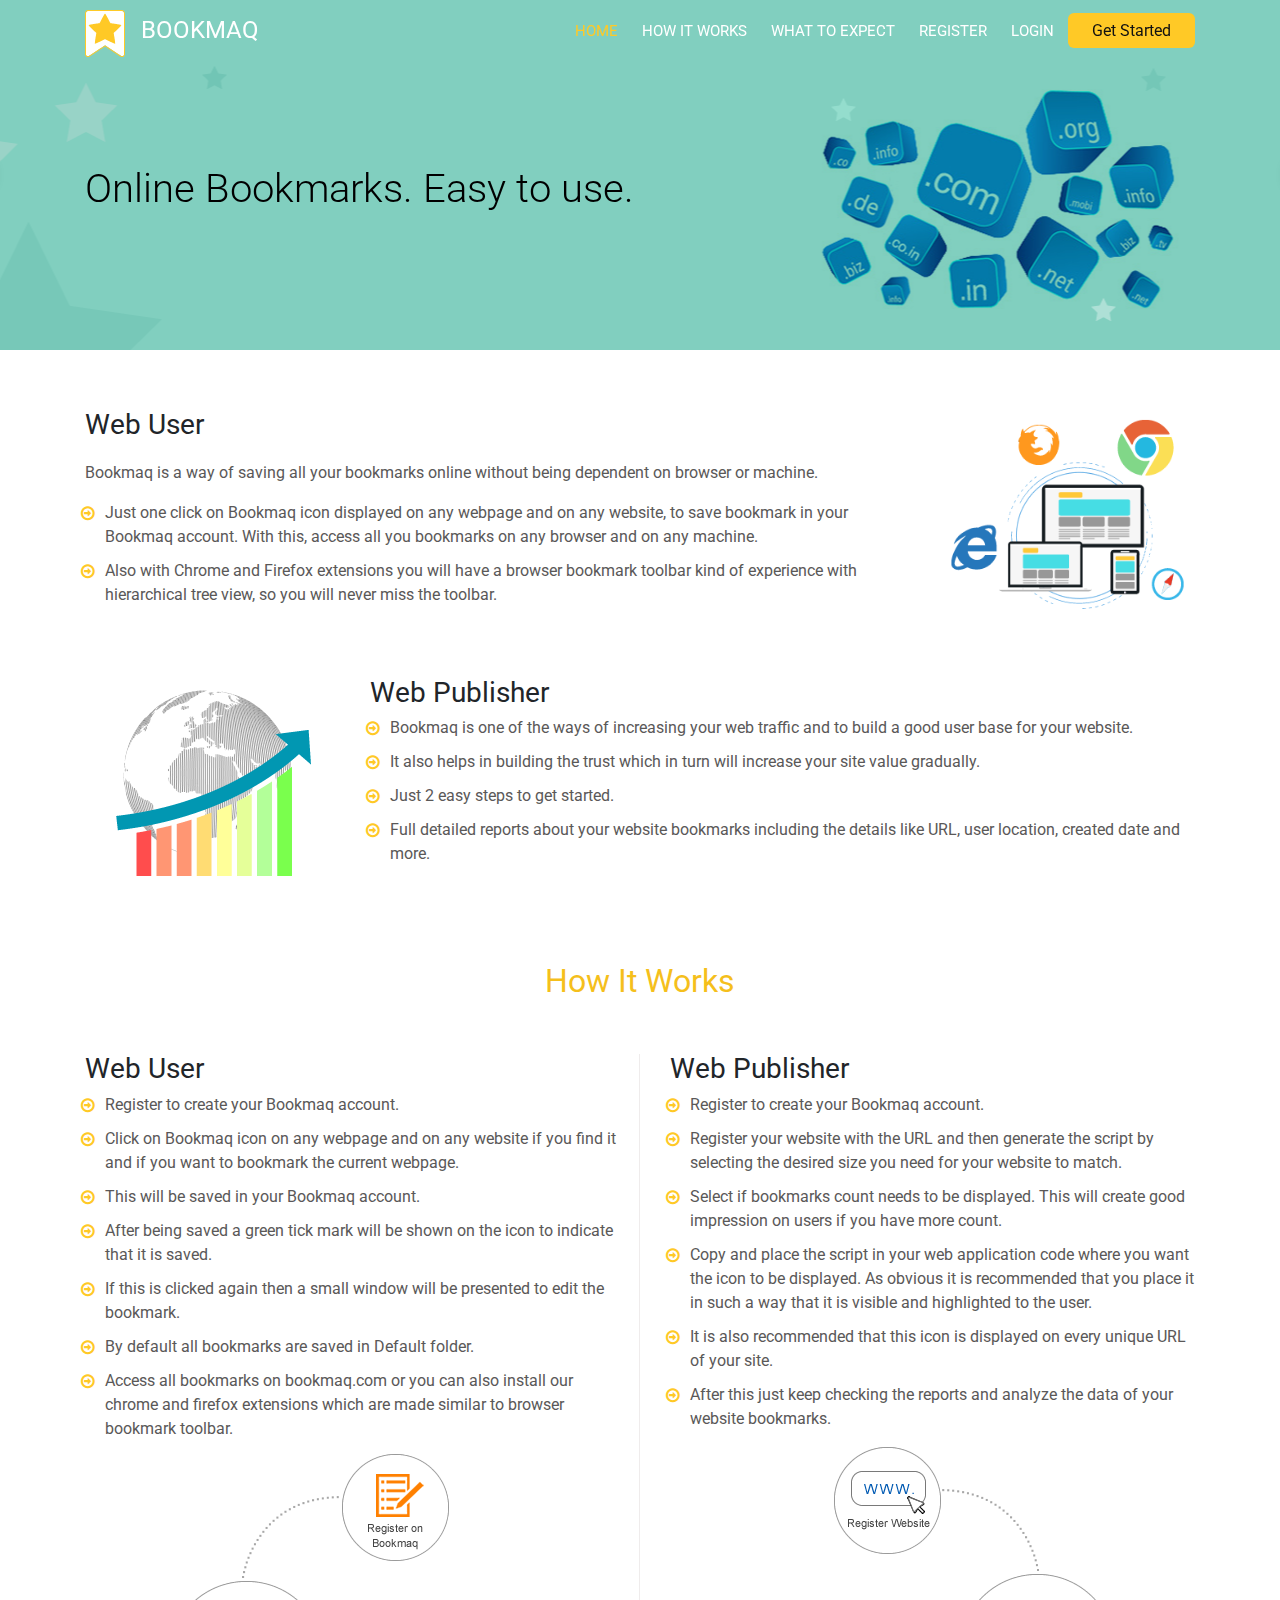
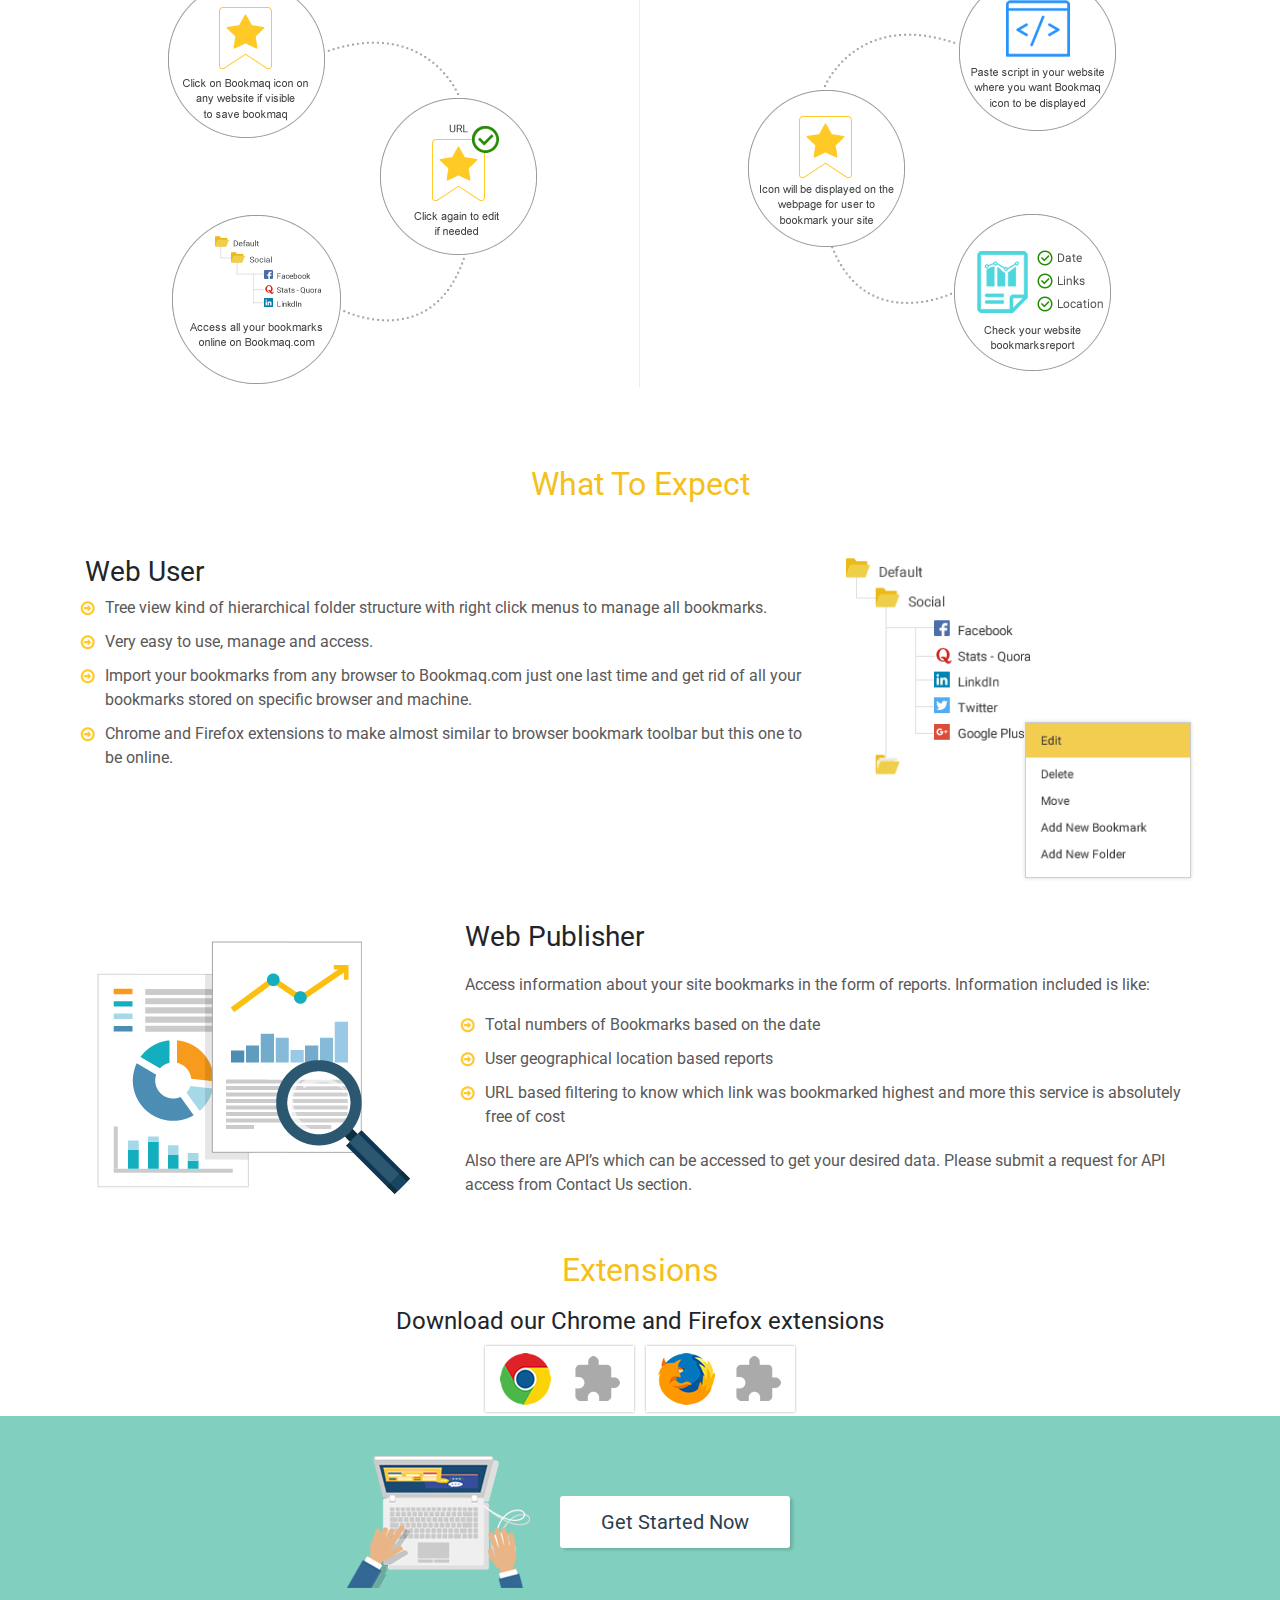
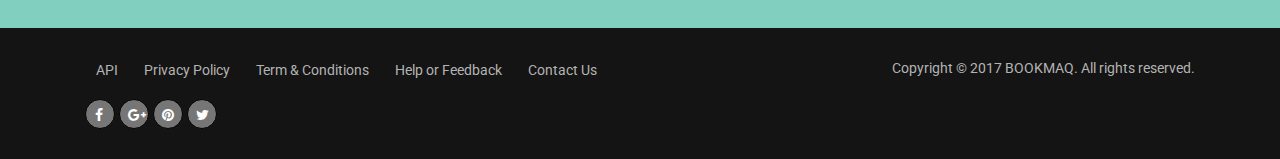
==== commit 8d29d16a: "Add files via upload" ====
--- a/HTML/index.html
+++ b/HTML/index.html
@@ -102,16 +102,15 @@
         <div class="container">
             <div class="row">
 				
-                <div class="col-12 col-md-6 col-lg-8">
+                <div class="col-12 col-md-6 col-lg-9">
                     <div>
                         <h3>Web User</h3>
 						<p class="mt20">Bookmaq is a way of saving all your bookmarks online without being dependent on browser or machine.</p>
                         
-						<ul class="fa-ul list-colored mt20"><li><i class="fa-li fa fa-arrow-circle-o-right"></i>Just click on Bookmaq icon displayed on any webpage and on any website, that webpage will be
-						saved as a bookmark in your Bookmaq account. With this, you can access all you bookmarks any
-						time, on any browser, on any machine and anywhere.<li>
-						<li><i class="fa-li fa fa-arrow-circle-o-right"></i>Also with our Chrome and Firefox extensions you will have a browser bookmark toolbar kind of
-						experience with hierarchical tree view. So you will never miss the toolbar.</li>
+						<ul class="fa-ul list-colored mt20"><li><i class="fa-li fa fa-arrow-circle-o-right"></i>Just one click on Bookmaq icon displayed on any webpage and on any website, 
+						to save bookmark in your Bookmaq account. With this, access all you bookmarks on any browser and on any machine.<li>
+						<li><i class="fa-li fa fa-arrow-circle-o-right"></i>Also with Chrome and Firefox extensions you will have a browser bookmark toolbar kind of
+						experience with hierarchical tree view, so you will never miss the toolbar.</li>
 						<ul>
                         
                         
@@ -119,7 +118,7 @@
                 </div>
 				
              
-                <div class="col-12 col-md-6 col-lg-4 text-center">
+                <div class="col-12 col-md-6 col-lg-3 text-center">
                   
                             <img src="images/WebUser.png" alt="">
                       
@@ -139,7 +138,7 @@
                         <h3>Web Publisher</h3>
                         <ul class="fa-ul list-colored mt20"><li><i class="fa-li fa fa-arrow-circle-o-right"></i>Bookmaq is one of the ways of increasing your web traffic and to build a good user base for your
 						website.<li>
-						<li><i class="fa-li fa fa-arrow-circle-o-right"></i>It also helps in engaging the user and building the trust which in turn will increase your site value
+						<li><i class="fa-li fa fa-arrow-circle-o-right"></i>It also helps in building the trust which in turn will increase your site value
 						gradually.</li>
 						<li><i class="fa-li fa fa-arrow-circle-o-right"></i>Just 2 easy steps to get started.</li>
 						<li><i class="fa-li fa fa-arrow-circle-o-right"></i>Full detailed reports about your website bookmarks including the details like URL, user location,
@@ -159,18 +158,35 @@
 		 <h2 class="text-center text-yelow mb15">How It Works</h2>
             <div class="row section_padding_40">
 			   <div class="col-12 col-md-6 col-lg-6 border-right padding-right-20">
-                      <div >
-                        <h3>Web User</h3>
-                                             
-                        <ul class="fa-ul list-colored mt20"><li><i class="fa-li fa fa-arrow-circle-o-right"></i>Tree view kind of hierarchical folder structure with right click menus to manage all bookmarks.<li>
-						<li><i class="fa-li fa fa-arrow-circle-o-right"></i> Very easy to use, manage and access.<li>
-						<li><i class="fa-li fa fa-arrow-circle-o-right"></i> Import your bookmarks from any browser to Bookmaq.com just one last time and get rid of all
-your bookmarks stored on specific browser and machine.<li>
-						<li><i class="fa-li fa fa-arrow-circle-o-right"></i>Chrome and Firefox extensions to make almost similar to browser bookmark toolbar but this one to
-be online.<li>
-						
-						</ul>
-                    </div>
+          <div>
+              <h3>Web User</h3>
+              <ul class="fa-ul list-colored mt20">
+                  <li><i class="fa-li fa fa-arrow-circle-o-right"></i>Register to create your Bookmaq account.
+                  <li>
+                  <li>
+                      <i class="fa-li fa fa-arrow-circle-o-right"></i> Click on Bookmaq icon on any webpage and on any website if you find it and if you want to
+                      bookmark the current webpage.
+                  <li>
+                  <li><i class="fa-li fa fa-arrow-circle-o-right"></i> This will be saved in your Bookmaq account.
+                  <li>
+                  <li><i class="fa-li fa fa-arrow-circle-o-right"></i>After being saved a green tick mark will be shown on the icon to indicate that it is saved.
+                  <li>
+                  <li><i class="fa-li fa fa-arrow-circle-o-right"></i>If this is clicked again then a small window will be presented to edit the bookmark.
+                  <li>
+                  <li><i class="fa-li fa fa-arrow-circle-o-right"></i>By default all bookmarks are saved in Default folder.
+                  <li>
+                  <!--<li>
+                      <i class="fa-li fa fa-arrow-circle-o-right"></i>If you have not logged in to Bookmaq then you will be presented with a login screen in a popup
+                      small window.
+                  <li>-->
+                  <li>
+                      <i class="fa-li fa fa-arrow-circle-o-right"></i>Access all bookmarks on bookmaq.com or you can also install our
+                      chrome and firefox extensions which are made similar to browser bookmark toolbar.
+                  <li>
+              </ul>
+
+
+          </div>
 					 <div class=" text-center">
                             <img src="images/Web-User-htw.png" alt="Web User">
                         </div>
@@ -178,18 +194,13 @@
                 <div class="col-12 col-md-6 col-lg-6 padding-left-30">
                     <div >
                         <h3>Web Publisher</h3>
-                        <ul class="fa-ul list-colored mt20"><li><i class="fa-li fa fa-arrow-circle-o-right"></i>Register to create your account.<li>
-						<li><i class="fa-li fa fa-arrow-circle-o-right"></i> Click on Bookmaq icon on any webpage and on any website if you find it and if you want to
-						bookmark the current webpage.<li>
-						<li><i class="fa-li fa fa-arrow-circle-o-right"></i> This will be saved in your Bookmaq account.<li>
-						<li><i class="fa-li fa fa-arrow-circle-o-right"></i>After being saved a green tick mark will be shown on the icon to indicate that it is saved.<li>
-						<li><i class="fa-li fa fa-arrow-circle-o-right"></i>If this is clicked again then a small window will be presented to edit the bookmark.<li>
-						<li><i class="fa-li fa fa-arrow-circle-o-right"></i>By default all bookmarks are saved in Default folder.<li>
-						<li><i class="fa-li fa fa-arrow-circle-o-right"></i>If you have not logged in to Bookmaq then you will be presented with a login screen in a popup
-						small window.<li>
-						<li><i class="fa-li fa fa-arrow-circle-o-right"></i>You can access all your bookmarks by logging into bookmaq.com or you can also install our
-						chrome and firefox extensions which are made similar to browser bookmark toolbar.<li>
-						</ul>
+                        <ul class="fa-ul list-colored mt20"><li><i class="fa-li fa fa-arrow-circle-o-right"></i>Register to create your Bookmaq account.<li>
+						<li><i class="fa-li fa fa-arrow-circle-o-right"></i>Register your website with the URL and then generate the script by selecting the desired size you need for your website to match.<li>
+						<li><i class="fa-li fa fa-arrow-circle-o-right"></i>Select if bookmarks count needs to be displayed. This will create good impression on users if you have more count.<li>
+						<li><i class="fa-li fa fa-arrow-circle-o-right"></i>Copy and place the script in your web application code where you want the icon to be displayed. As obvious it is recommended that you place it in such a way that it is visible and highlighted to the user.<li>
+						<li><i class="fa-li fa fa-arrow-circle-o-right"></i>It is also recommended that this icon is displayed on every unique URL of your site.<li>
+						<li><i class="fa-li fa fa-arrow-circle-o-right"></i>After this just keep checking the reports and analyze the data of your website bookmarks.<li>
+    						</ul>
                         
                         
                     </div>
@@ -205,20 +216,28 @@
         <div class="container">
 		 <h2 class="text-center text-yelow mb15">What To Expect</h2>
             <div class="row section_padding_40">
-				 <div class="col-12 col-md-6 col-lg-7">
+				 <div class="col-12 col-md-6 col-lg-8">
                     <div >
                        
 						<h3>Web User</h3>
-                        <p class="mt20">A tree view kind of structure will be presented to the user where in all the Bookmarks of the user will be displayed similar to browser bookmark ttoolbar. All folders and bookmarks can be edited, deleted and added manually by using the right click menu on the item. 
-						<br/><br/>
-
-Each Bookmark will have a Name, Link, Date Created and Modified fields, All the Bookmarks will be displayed in alphabetical order of the Folder. Users can also import Bookmarks from varioys browser like IE, Mozilla and Chrome. </p>
-                        
-                        
-                    </div>
-                </div>
-
-                <div class="col-12 col-md-6 col-lg-5 text-center">
+                        <ul class="fa-ul list-colored mt20">
+                            <li><i class="fa-li fa fa-arrow-circle-o-right"></i>Tree view kind of hierarchical folder structure with right click menus to manage all bookmarks.
+                            <li>
+                            <li><i class="fa-li fa fa-arrow-circle-o-right"></i> Very easy to use, manage and access.
+                            <li>
+                            <li>
+                                <i class="fa-li fa fa-arrow-circle-o-right"></i> Import your bookmarks from any browser to Bookmaq.com just one last time and get rid of all
+                                your bookmarks stored on specific browser and machine.
+                            <li>
+                            <li>
+                                <i class="fa-li fa fa-arrow-circle-o-right"></i>Chrome and Firefox extensions to make almost similar to browser bookmark toolbar but this one to
+                                be online.
+                            <li>
+                                </ul>
+</div>
+                </div>
+
+                <div class="col-12 col-md-6 col-lg-4 text-center">
                    
 					<img src="images/WhatToExpect.png" alt="What To Expect">
                 </div>
@@ -234,7 +253,7 @@
                       
                 </div>
 
-                <div class="col-12 col-md-6 col-lg-5">
+                <div class="col-12 col-md-6 col-lg-8">
                     <div class="">
                        
 						<h3>Web Publisher</h3>
@@ -253,27 +272,25 @@
                 </div>
                 
             </div>
-        
-			<div class="row pt60">
-			      <div class="col-12 col-md-6 col-lg-6">
-                    <div class=" text-left">
-                       
-						<h4 class="mt20">Download our Chrome and Firefox extensions</h4>
-                        
-                        
-                    </div>
-                </div>
-                 <div class="col-12 col-md-6 col-lg-6 text-left ">
-                   
-                        
-                        <a href="#" > <img src="images/chromebtn.png" alt=""></a>
-                       <a href="#" > <img src="images/firefoxbtn.png" alt=""></a>
-                    
-                      
-                </div>
-            </div>
 		</div>
     </section>
+
+    <section>
+        <div class="container">
+            <h2 class="text-center text-yelow mb15">Extensions</h2>
+
+                <div class="col-12 col-md-6 col-lg-12">
+                    <div class=" text-center">
+                        <h4 class="mt20">Download our Chrome and Firefox extensions</h4>
+                    </div>
+                </div>
+                <div class="col-12 col-md-6 col-lg-12 text-center ">
+                    <a href="#"> <img src="images/chromebtn.png" alt=""></a>
+                    <a href="#"> <img src="images/firefoxbtn.png" alt=""></a>
+                </div>
+        </div>
+</section>
+
 	<section class="get_started_area section_padding_40">
         <div class="container">
             <div class="row align-items-center">
@@ -314,7 +331,7 @@
 
                         <div class="footer_menu">
                              <div class="footer_bottom text-right copywrite-area">
-                            Copyright © 2017 BOOKMAG. All rights reserved.</p>
+                            Copyright © 2017 BOOKMAQ. All rights reserved.</p>
                         </div>
                         </div>
                     </div>
--- a/HTML/style.css
+++ b/HTML/style.css
@@ -515,7 +515,7 @@
         background-color: #ffc926;
         color: #111;
         padding: 0.5em 1.5em;
-        border-radius: 3px;
+        border-radius: 6px;
     }
 
     /* ******************************
@@ -575,7 +575,7 @@
     .welcome_text_area h2 {
         color: #fff;
         font-size: 40px;
-        margin-top: 95px;
+        margin-top: 35px;
         font-weight: 300;
 		text-align:left;
     }
@@ -2219,7 +2219,7 @@
     .form_area button {
         background-color: rgba(255, 255, 255, 0.9);
         border: 2px solid #ddd;
-        border-radius: 30px;
+        border-radius: 6px;
         display: block;
         height: 50px;
         line-height: 46px;
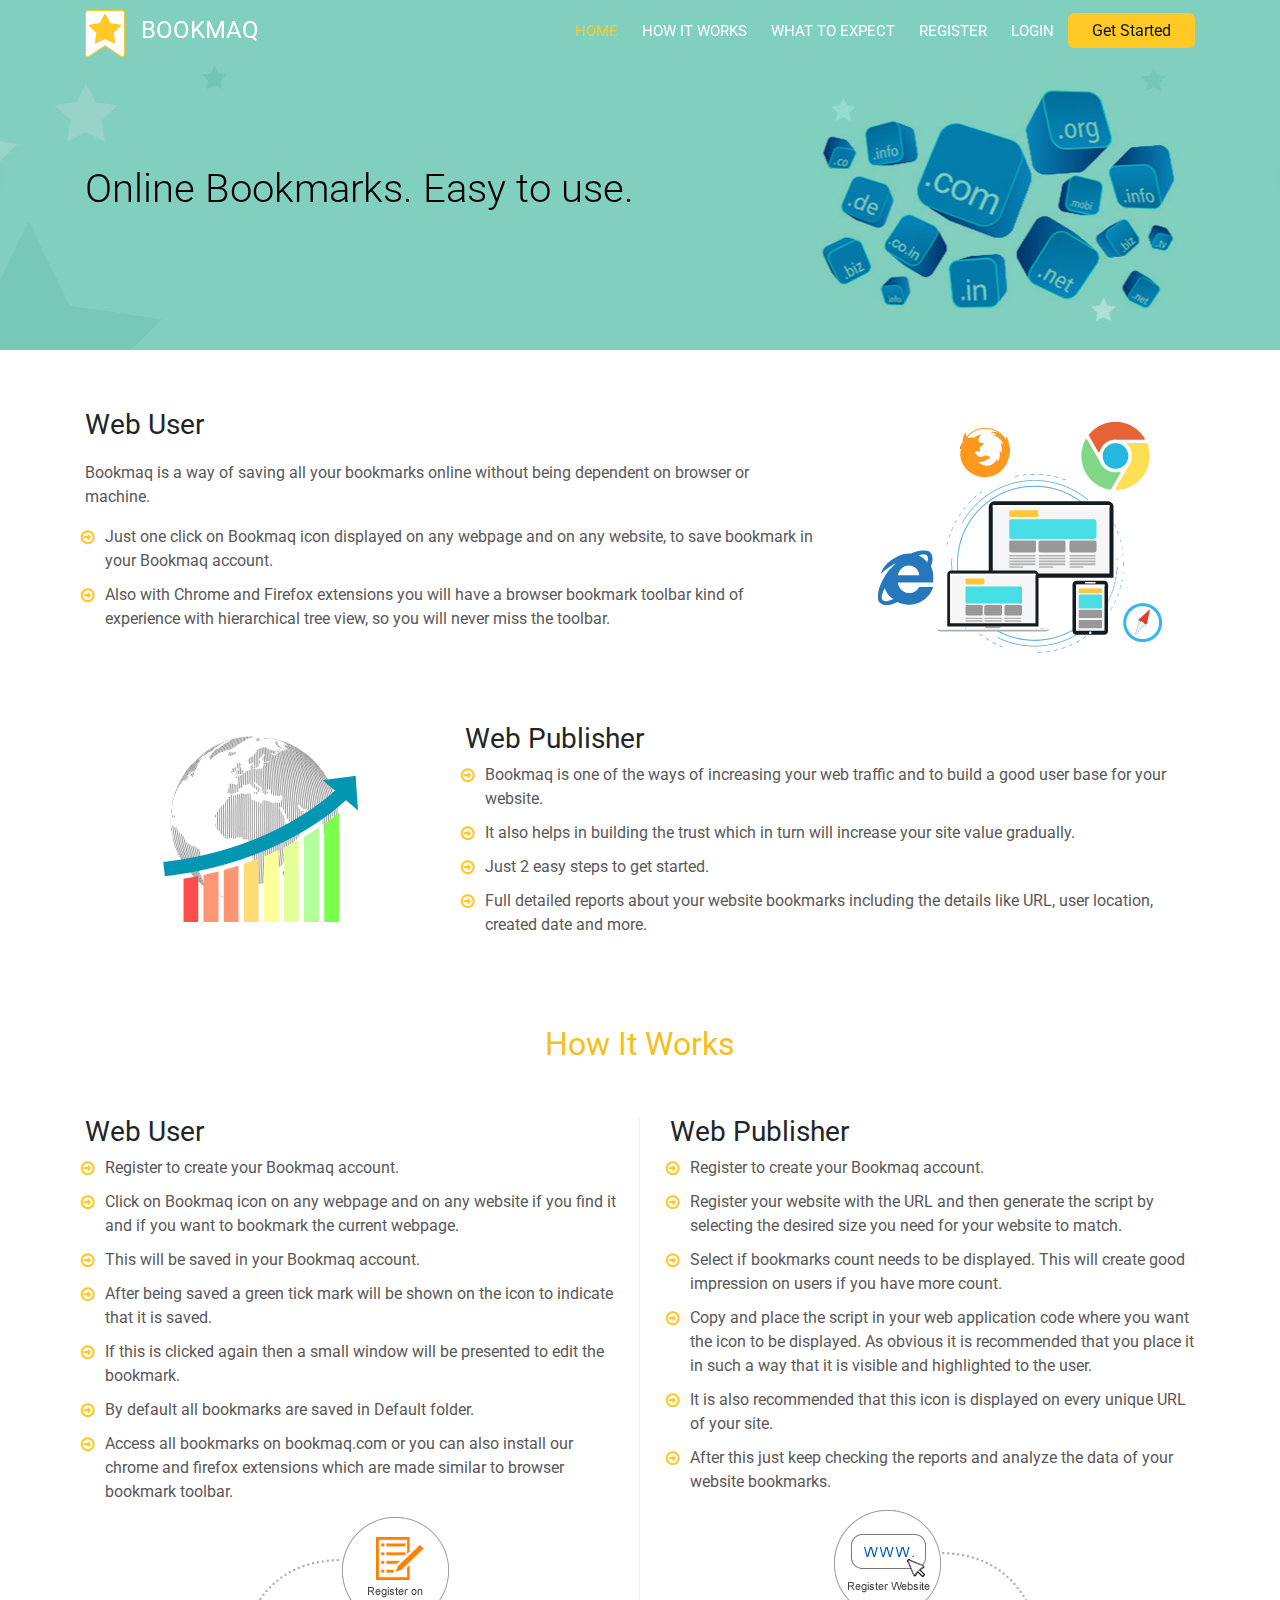
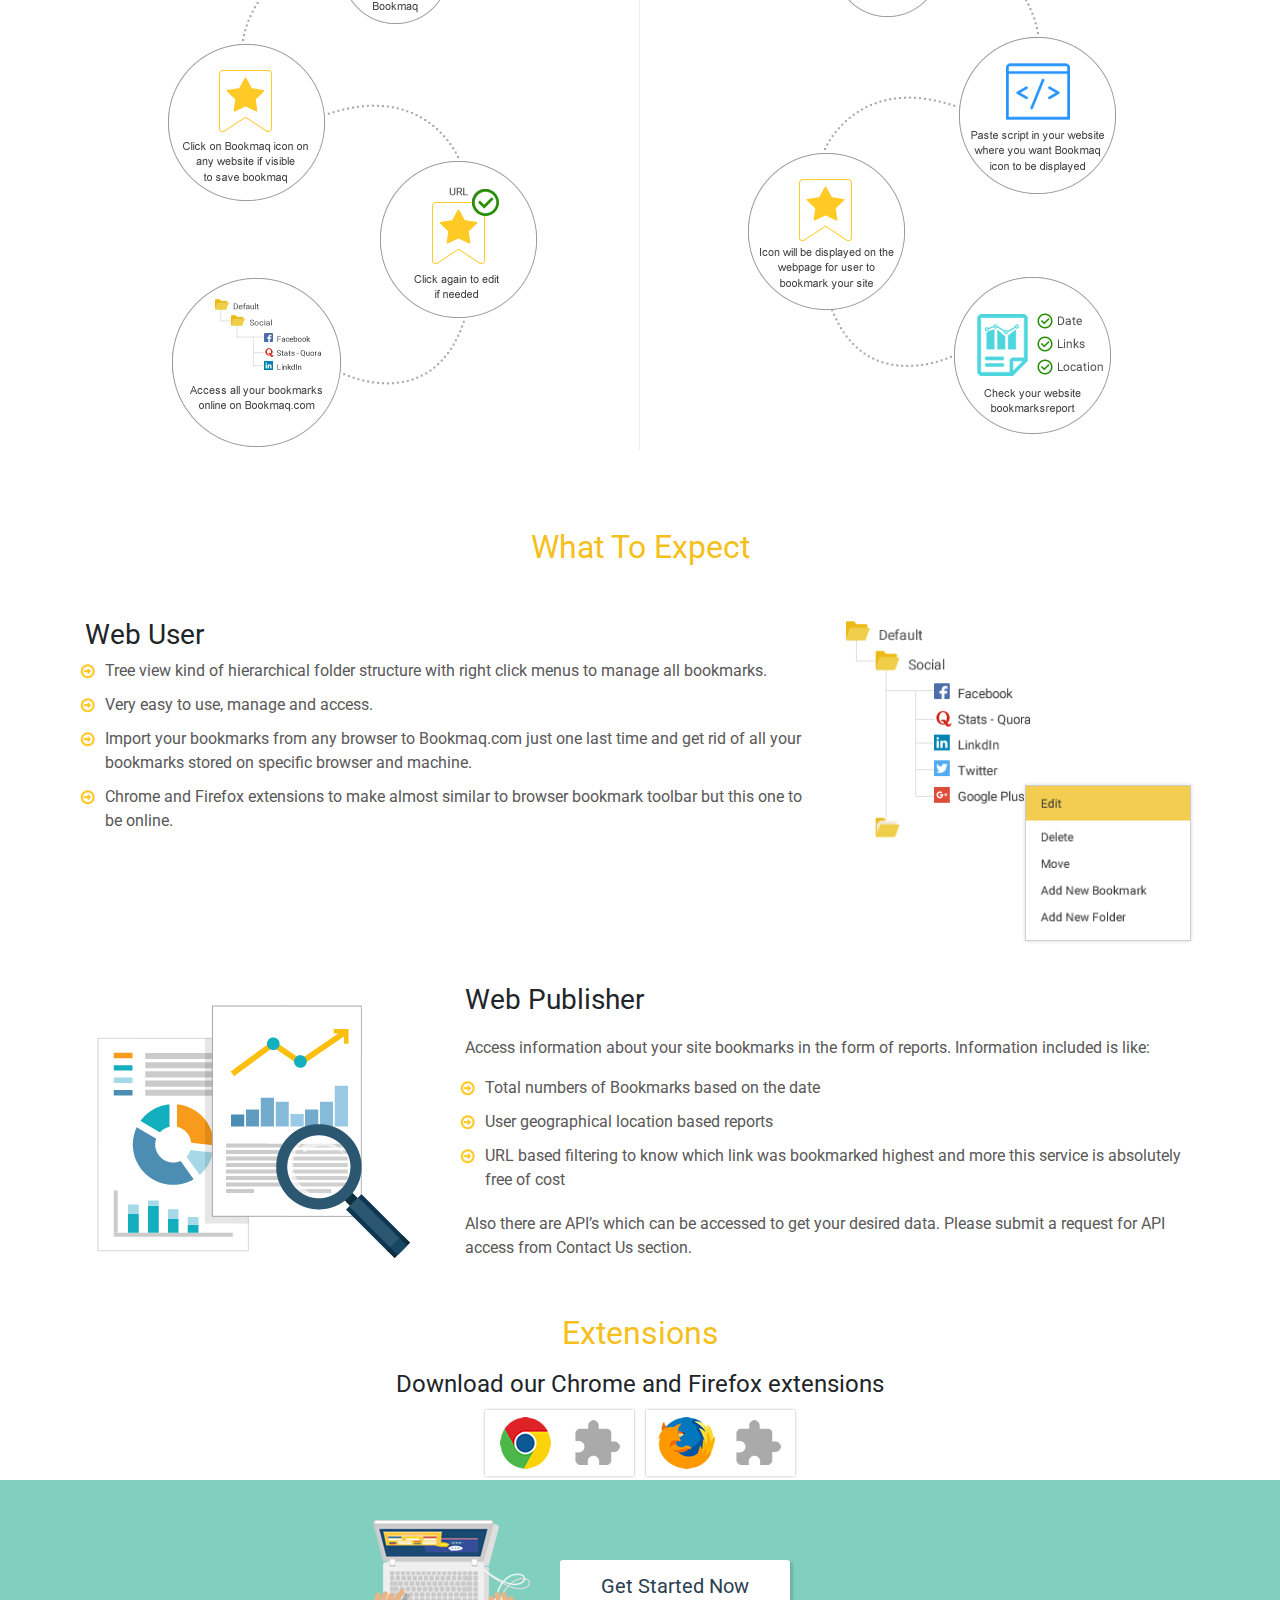
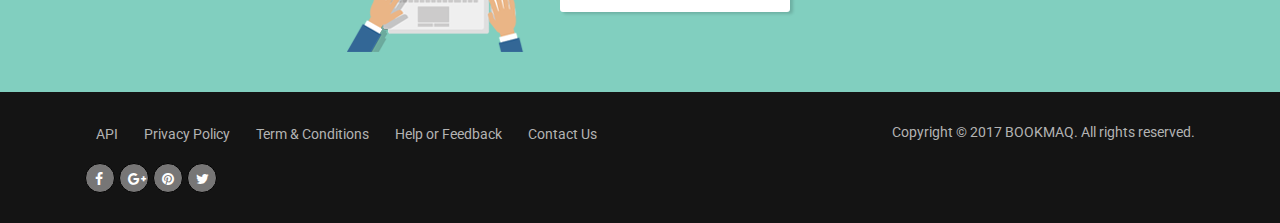
==== commit 4f2b6e1d: "Add files via upload" ====
--- a/HTML/index.html
+++ b/HTML/index.html
@@ -102,13 +102,14 @@
         <div class="container">
             <div class="row">
 				
-                <div class="col-12 col-md-6 col-lg-9">
+                <div class="col-12 col-md-6 col-lg-8">
                     <div>
                         <h3>Web User</h3>
 						<p class="mt20">Bookmaq is a way of saving all your bookmarks online without being dependent on browser or machine.</p>
                         
-						<ul class="fa-ul list-colored mt20"><li><i class="fa-li fa fa-arrow-circle-o-right"></i>Just one click on Bookmaq icon displayed on any webpage and on any website, 
-						to save bookmark in your Bookmaq account. With this, access all you bookmarks on any browser and on any machine.<li>
+						<ul class="fa-ul list-colored mt20">
+                            <li><i class="fa-li fa fa-arrow-circle-o-right"></i>Just one click on Bookmaq icon displayed on any webpage and on any website, 
+						to save bookmark in your Bookmaq account. <!--With this, access all you bookmarks on any browser and on any machine.--><li>
 						<li><i class="fa-li fa fa-arrow-circle-o-right"></i>Also with Chrome and Firefox extensions you will have a browser bookmark toolbar kind of
 						experience with hierarchical tree view, so you will never miss the toolbar.</li>
 						<ul>
@@ -118,7 +119,7 @@
                 </div>
 				
              
-                <div class="col-12 col-md-6 col-lg-3 text-center">
+                <div class="col-12 col-md-6 col-lg-4 text-center">
                   
                             <img src="images/WebUser.png" alt="">
                       
@@ -128,12 +129,12 @@
             </div>
 			<div class="row section_padding_50">
 			
-                <div class="col-12 col-md-6 col-lg-3 text-center">
+                <div class="col-12 col-md-6 col-lg-4 text-center">
                   
                             <img src="images/SiteOwner.png" alt="Web Publisher">
                       
                 </div>
-                <div class="col-12 col-md-6 col-lg-9">
+                <div class="col-12 col-md-6 col-lg-8">
                     <div>
                         <h3>Web Publisher</h3>
                         <ul class="fa-ul list-colored mt20"><li><i class="fa-li fa fa-arrow-circle-o-right"></i>Bookmaq is one of the ways of increasing your web traffic and to build a good user base for your
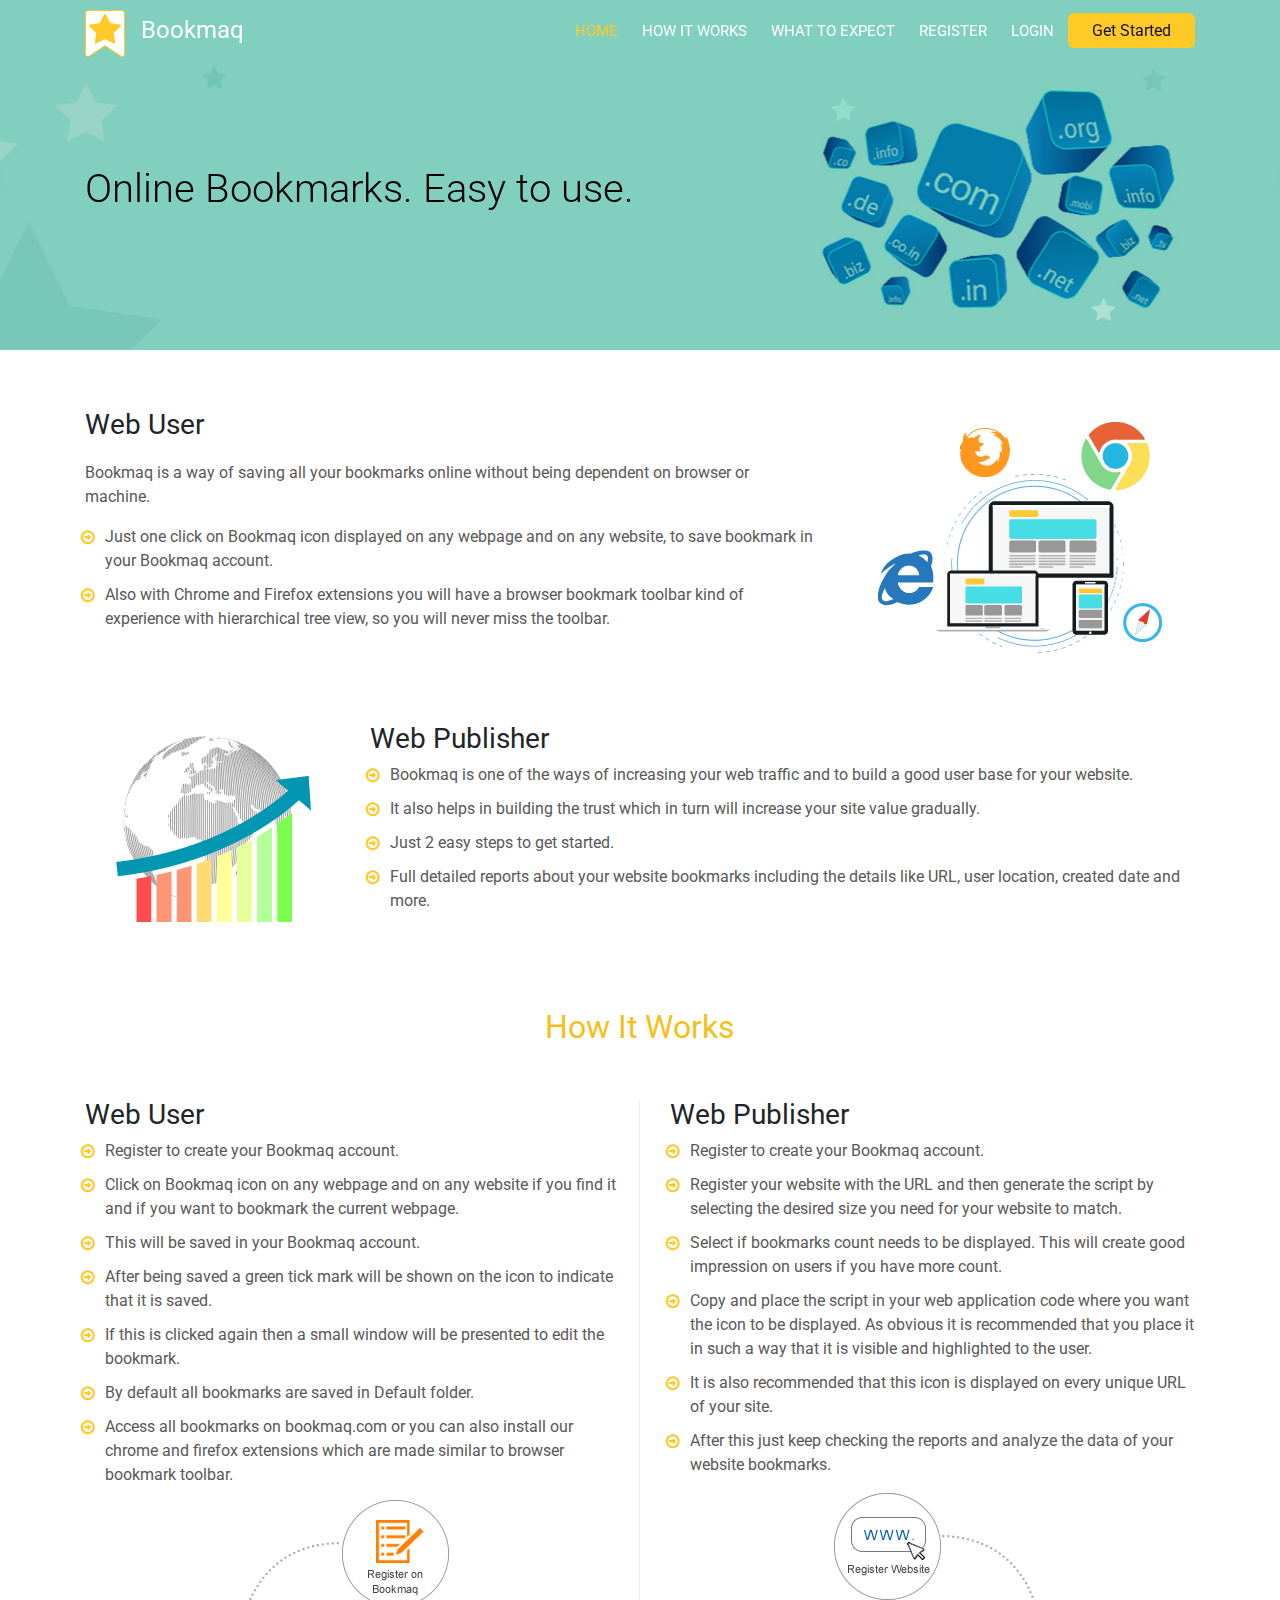
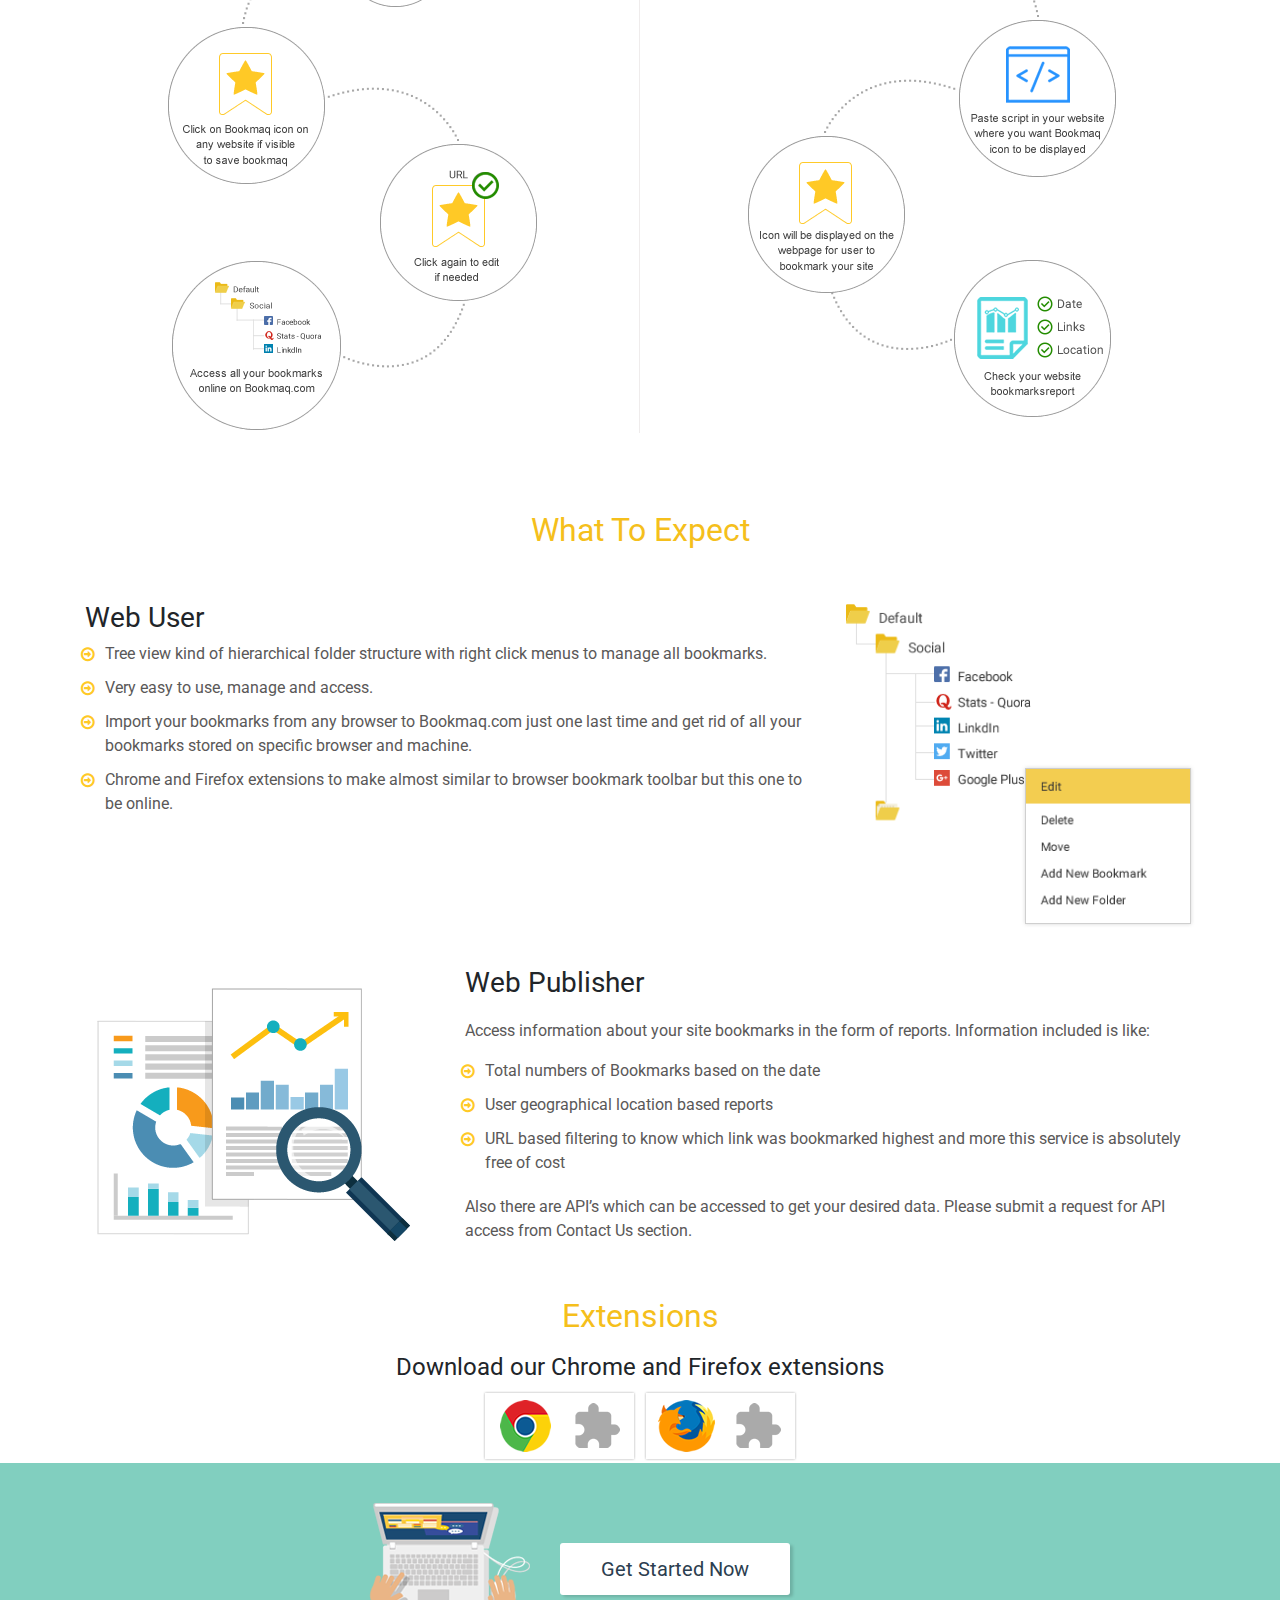
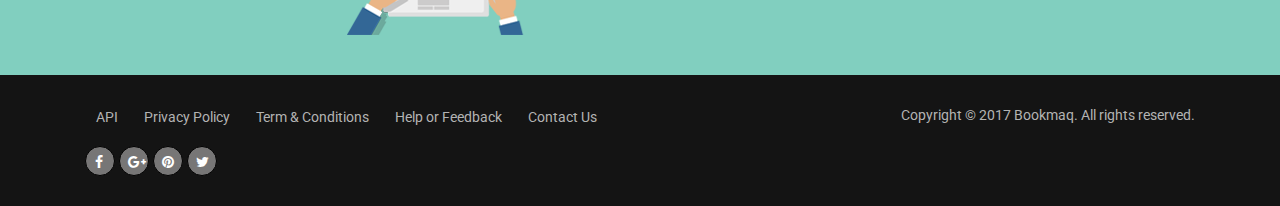
==== commit a2e6137d: "Add files via upload" ====
--- a/HTML/index.html
+++ b/HTML/index.html
@@ -26,7 +26,7 @@
 
                     <div class="col-4 col-sm-3">
                           <div class="logo_area">
-                            <a href="index.html"><img src="images/logo.png" alt="BOOKMAQ"> <span>BOOKMAQ</span></a>
+                            <a href="index.html"><img src="images/logo.png" alt="BOOKMAQ"> <span>Bookmaq</span></a>
                         </div>
                     </div>
 
@@ -112,7 +112,7 @@
 						to save bookmark in your Bookmaq account. <!--With this, access all you bookmarks on any browser and on any machine.--><li>
 						<li><i class="fa-li fa fa-arrow-circle-o-right"></i>Also with Chrome and Firefox extensions you will have a browser bookmark toolbar kind of
 						experience with hierarchical tree view, so you will never miss the toolbar.</li>
-						<ul>
+						</ul>
                         
                         
                     </div>
@@ -129,12 +129,12 @@
             </div>
 			<div class="row section_padding_50">
 			
-                <div class="col-12 col-md-6 col-lg-4 text-center">
+                <div class="col-12 col-md-6 col-lg-3 text-center">
                   
                             <img src="images/SiteOwner.png" alt="Web Publisher">
                       
                 </div>
-                <div class="col-12 col-md-6 col-lg-8">
+                <div class="col-12 col-md-6 col-lg-9">
                     <div>
                         <h3>Web Publisher</h3>
                         <ul class="fa-ul list-colored mt20"><li><i class="fa-li fa fa-arrow-circle-o-right"></i>Bookmaq is one of the ways of increasing your web traffic and to build a good user base for your
@@ -144,7 +144,7 @@
 						<li><i class="fa-li fa fa-arrow-circle-o-right"></i>Just 2 easy steps to get started.</li>
 						<li><i class="fa-li fa fa-arrow-circle-o-right"></i>Full detailed reports about your website bookmarks including the details like URL, user location,
 						created date and more.</li>
-						<ul>
+						</ul>
                         
                         
                     </div>
@@ -332,7 +332,7 @@
 
                         <div class="footer_menu">
                              <div class="footer_bottom text-right copywrite-area">
-                            Copyright © 2017 BOOKMAQ. All rights reserved.</p>
+                            Copyright © 2017 Bookmaq. All rights reserved.
                         </div>
                         </div>
                     </div>
